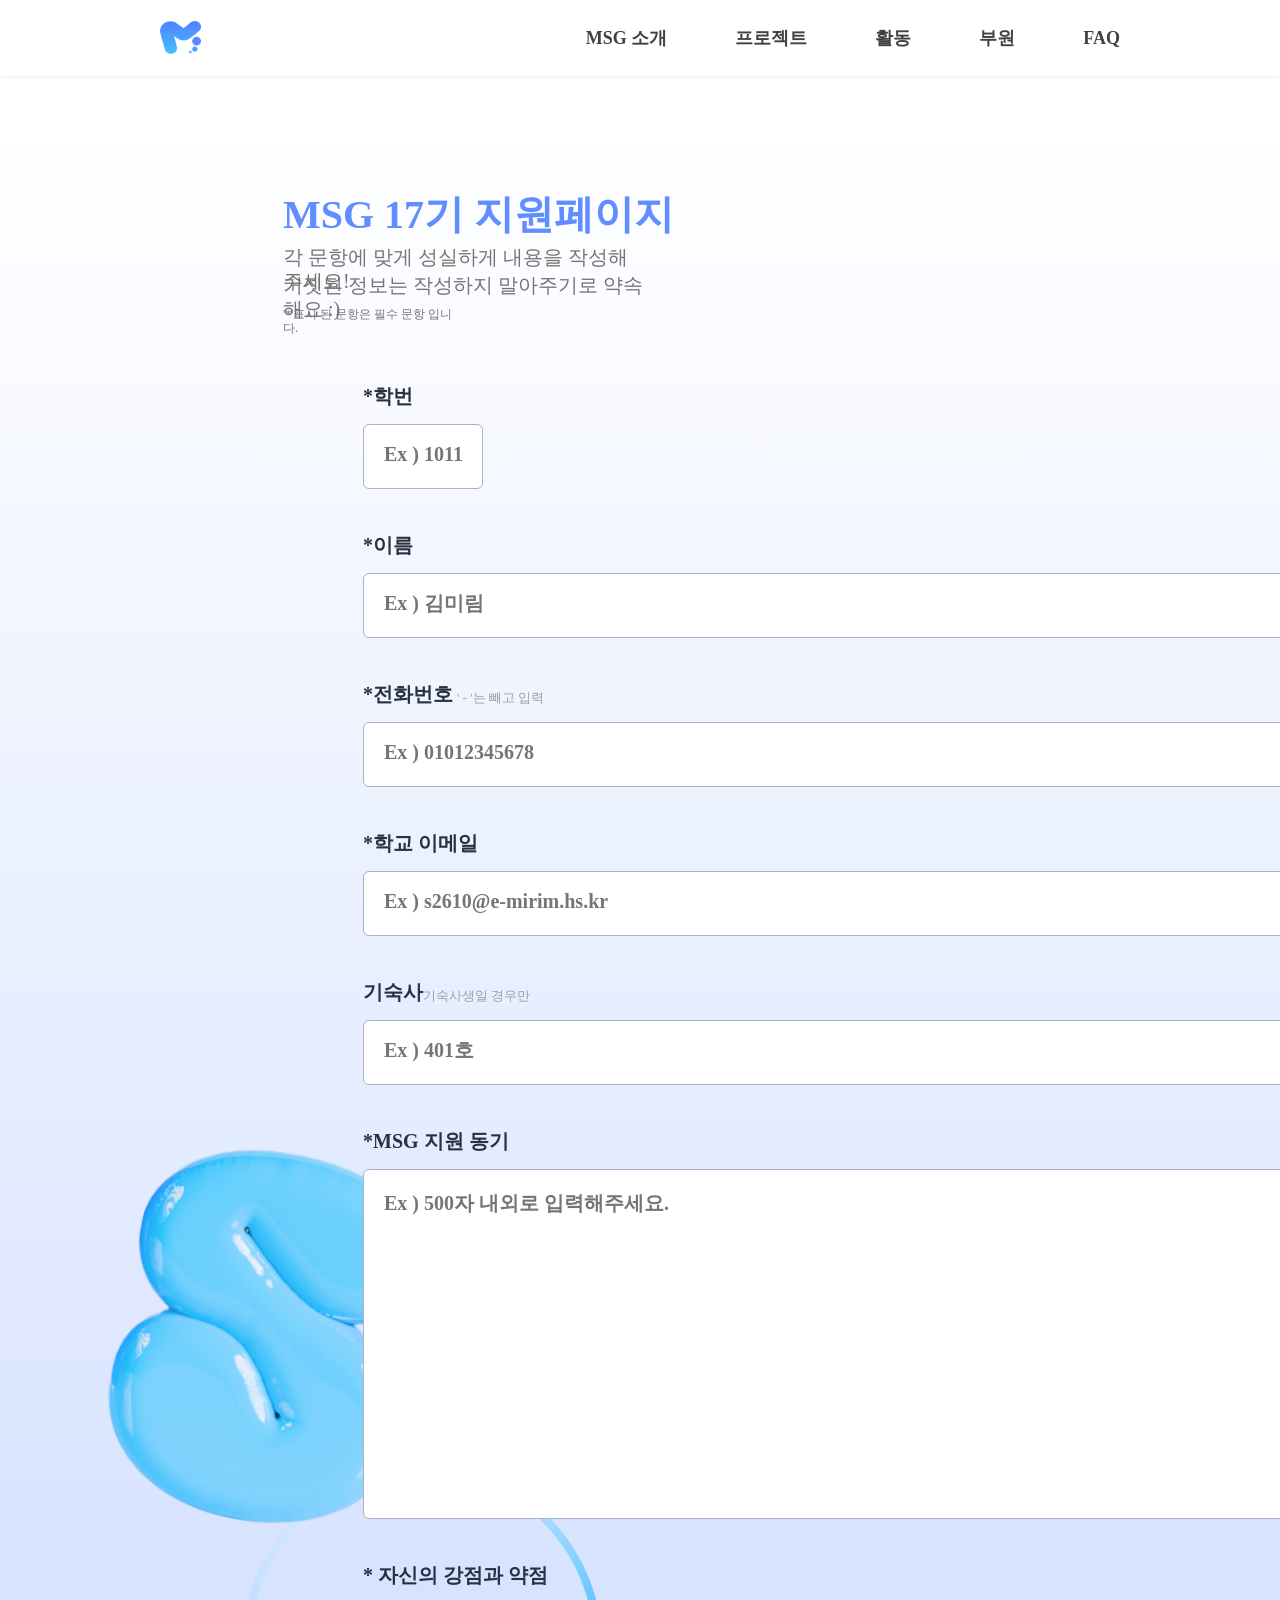
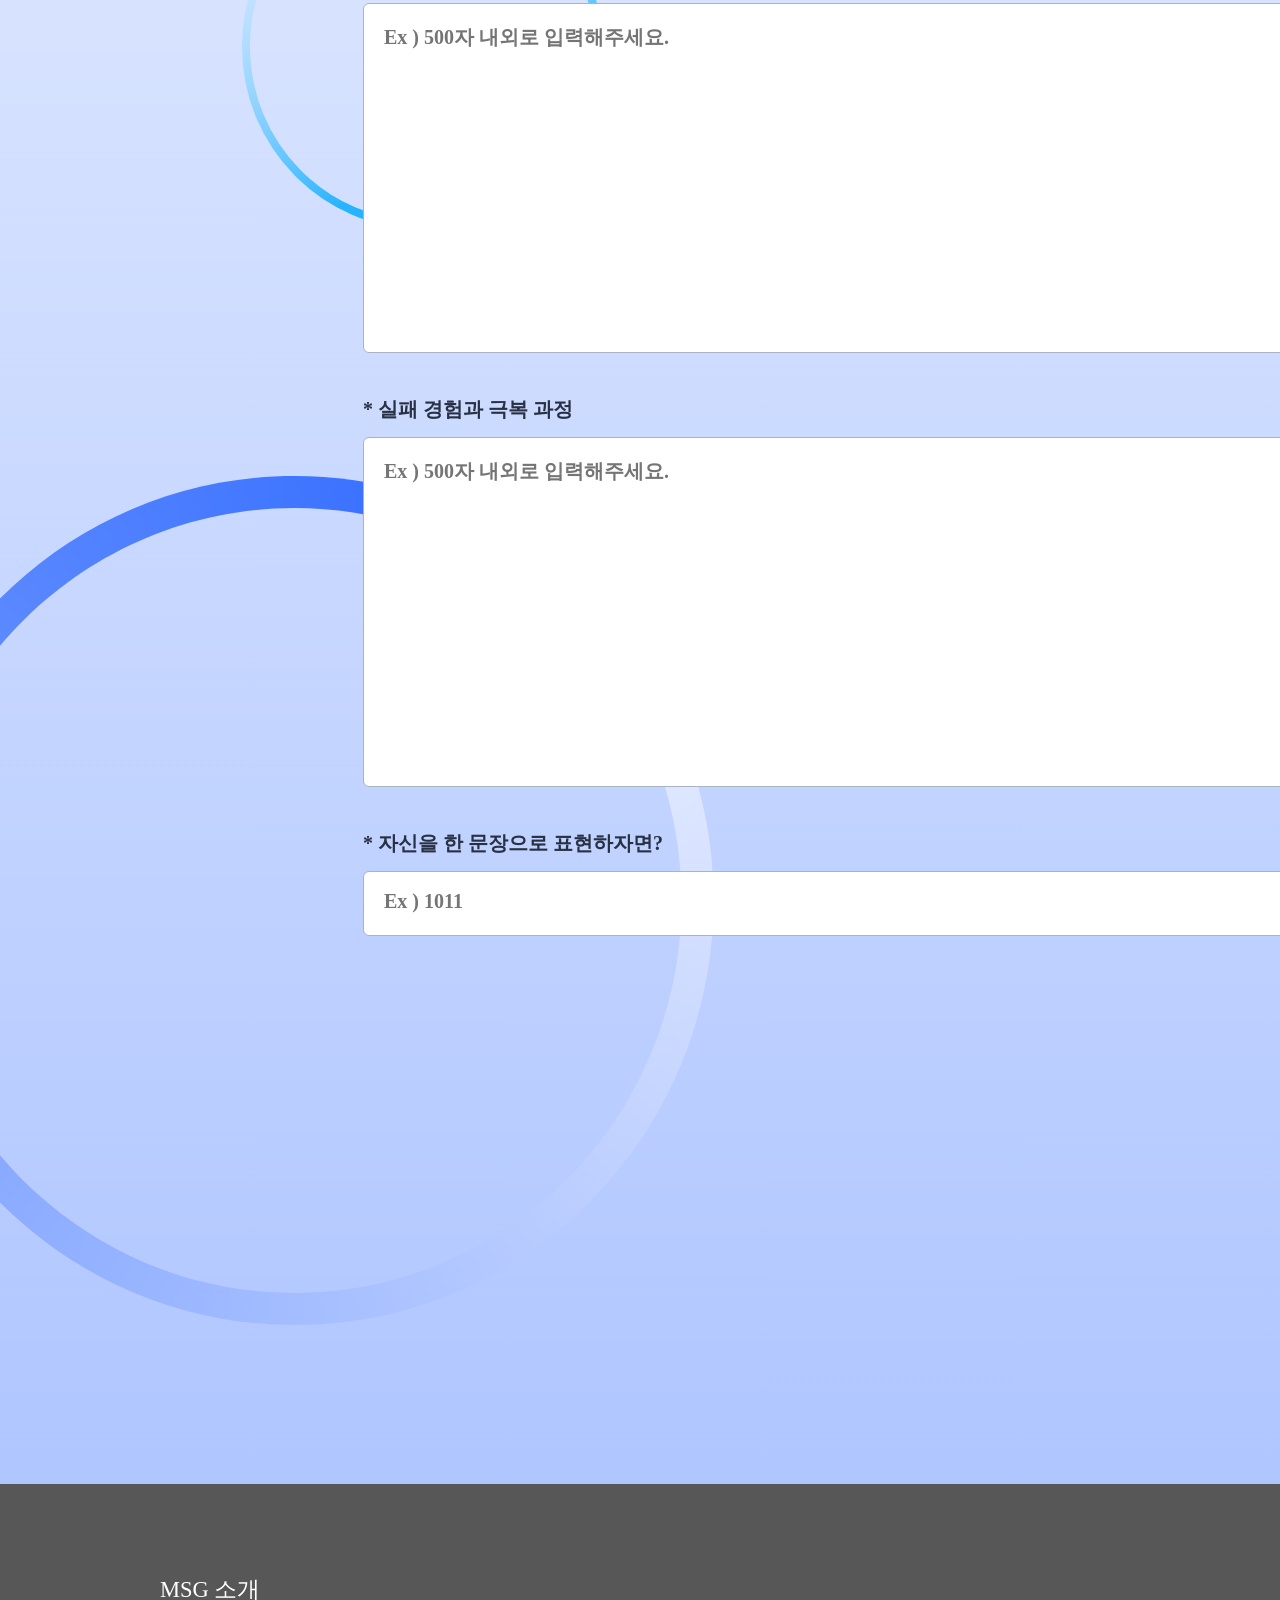
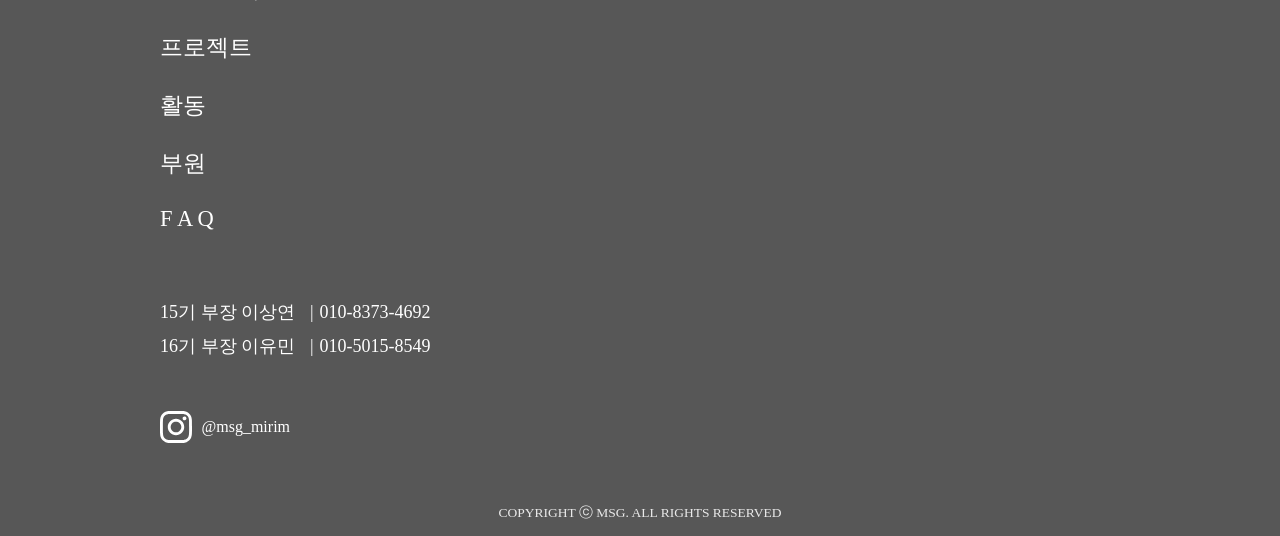
==== apply.html @ d9164bb0 "Merge branch 'MSG-Mirim-Study-Group:main' into main" ====
<!DOCTYPE html>
<html lang="en">
<head>
    <meta charset="UTF-8">
    <meta name="viewport" content="width=device-width, initial-scale=1.0">
    <title>지원페이지</title>
    <link rel="stylesheet" href="./css/apply_css.css">
    <link rel="stylesheet" href="./css/fonts.css">
    <link rel="stylesheet" href="./css/style.css">
</head>
<body>
    <main class="main">
    <!-- header -->
    <header>
      <img
        src="./image/logo.png"
        class="header-logo"
        alt="logo"
      />

      <button class="menu-toggle">
        <img src="./image/header-button.svg" class="toggle" />
      </button>

      <nav class="nav-menu">
        <ul>
          <li>
            <a href="./index.html" class="header-menu">MSG 소개</a>
            <a href="./project.html" class="header-menu">프로젝트</a>
            <a href="./activity.html" class="header-menu">활동</a>
            <a href="./member.html" class="header-menu">부원</a>
            <a href="./FAQ.html" class="header-menu">FAQ</a>
          </li>
        </ul>
      </nav>
    </header>

    <!-- 메뉴 페이지 -->
    <div class="menu-page">
      <div class="menu-header" onclick="navigateToPage()">
        <img src="./image/logo.svg" alt="로고" />
      </div>

      <div class="menu-content">
        <a href="./index.html" class="menu-item">MSG 소개</a>
        <a href="./project.html" class="menu-item">프로젝트</a>
        <a href="./activity.html" class="menu-item">활동</a>
        <a href="./member.html" class="menu-item">부원</a>
        <a href="./FAQ.html" class="menu-item">FAQ</a>
      </div>

      <div class="menu-footer">
        <div class="support-link" onclick="goToPage()">
          <img src="./image/logo.svg" alt="logo" />
          <p>지원하러 가기</p>
        </div>
      </div>
    </div>

        <a href="" class="background"></a>
        <img src="./image/Ellipse 74.svg" alt="" class="circle1">
        <img src="./image/Group 7.svg" alt="" class="M">
        <img src="./image/Ellipse 72.svg" alt="" class="circle2">
        <img src="./image/Layer 1 copy 2.svg" alt="" class="S">
        <img src="./image/Group 10.svg" alt="" class="G">
        <img src="./image/Ellipse 73.svg" alt="" class="circle3">

        <p class="msg_page">MSG 17기 지원페이지</p>
        <p class="a2">각 문항에 맞게 성실하게 내용을 작성해주세요!</p>
        <p class="a3">거짓된 정보는 작성하지 말아주기로 약속해요 :)</p>
        <p class="a4">'*'표시 된 문항은 필수 문항 입니다.</p>

        <p class="a_num">*학번</p>
        <input type="text" placeholder="Ex ) 1011" class="num">

        <p class="a_name">*이름</p>
        <input type="text" placeholder="Ex ) 김미림" class="name">

        <p class="a_phone">*전화번호</p>
        <p class="a_phone2">' - '는 빼고 입력</p>
        <input type="text" placeholder="Ex ) 01012345678" class="phone">


        <p class="a_email">*학교 이메일</p>
        <input type="text" placeholder="Ex ) s2610@e-mirim.hs.kr" class="email">

        <p class="a_room">기숙사</p>
        <p class="a_room2">기숙사생일 경우만</p>
        <input type="text" placeholder="Ex ) 401호" class="room">

        <p class="a_motive">*MSG 지원 동기</p>
        <textarea placeholder="Ex ) 500자 내외로 입력해주세요." class="motive"></textarea>

        <p class="a_win">* 자신의 강점과 약점</p>
        <textarea placeholder="Ex ) 500자 내외로 입력해주세요." class="win"></textarea>

        <p class="a_fail">* 실패 경험과 극복 과정</p>
        <textarea placeholder="Ex ) 500자 내외로 입력해주세요." class="fail"></textarea>

        <p class="a_line">* 자신을 한 문장으로 표현하자면?</p>
        <input type="text" placeholder="Ex ) 1011" class="line">

        <a href="" class="button">제출하기</a>

    </main>


<!-- footer -->
    <footer>
      <div class="footer-menu">
        <ul>
          <li>
            <a href="./index.html" class="footer-menu-item">MSG 소개</a>
            <a href="./project.html" class="footer-menu-item">프로젝트</a>
            <a href="./activity.html" class="footer-menu-item">활동</a>
            <a href="./member.html" class="footer-menu-item">부원</a>
            <a href="./FAQ.html" class="footer-menu-item">F A Q</a>
          </li>
        </ul>
      </div>
      <div class="footer-connect">
        <a class="president" href="https://www.instagram.com/slee_0115/"
          >15기 부장 이상연</a
        >010-8373-4692
        <br />
        <a class="president" href="https://www.instagram.com/minn__nnii/"
          >16기 부장 이유민</a
        >010-5015-8549
      </div>
      <div class="footer-instagram">
        <img src="./image/instagram.svg" alt="인스타그램" />
        <a href="https://www.instagram.com/msg_mirim/">@msg_mirim</a>
      </div>
      <div class="footer-copyright">COPYRIGHT ⓒ MSG. ALL RIGHTS RESERVED</div>
    </footer>
  </body>

</body>
</html>
---- css/apply_css.css ----
@import url(font.css);

:root {
    /* 변수를 사용할 때는 var(--main-color); 이렇게 사용 */
    --main-font: 'Pretendard';
    --main-font-weight: 400;

    --main-color-01: #608DFF;
    --main-color-02: #4BA2FF;
    --main-color-03: #47BEFF;

    --black-color-01: #424242;
    --black-color-02: #575757;
    --gray-color-01: #747474;
    --gray-color-02: #9E9E9E;
    --gray-color-03: #C4C4C4;

    /* 헤더 높이 */
    --header-height: 8.43vh;

    /* 기본 한 페이지 높이 */
    --page-height: calc(100vh - var(--header-height));
    
    /* 헤더 요소 크기 */
    --header-logo-width: 4.5vh;
    --header-font-size: 2vh;

    /* 기본 패딩 크기 */
    --basic-padding: 12.5vw;
    --mobile-padding: 10vw
}

.background{
/* Rectangle 1301 */

position: absolute;
width: 1920px;
height: 2942px;
left: 0px;
top: 142px;

background: linear-gradient(180deg, rgba(96, 141, 255, 0) -0.34%, rgba(96, 141, 255, 0.5) 99.66%);

}

body {
    min-height: 100vh;
    padding-top: var(--header-height);
}

a { 
    color: #fff;
    font-weight: 500;
    text-decoration-line: none; 
}
li { list-style: none; }

/* header */
header {
    position: fixed;
    top: 0; left: 0; right: 0;
    height: var(--header-height);
    display: flex;
    align-items: center;
    justify-content: space-between;
    padding: 0 var(--basic-padding);
    background-color: #fff;
    box-shadow: 0 2px 3px rgba(117, 117, 117, 0.08);
    z-index: 55;
}

header .header-logo { width: var(--header-logo-width); }

header .header-menu {
    color: var(--black-color-01);
    font-size: var(--header-font-size);
    font-weight: 600;
    margin-left: 5vw;
}
header ul>li>a:hover {
    color: var(--main-color-01);
    font-weight: 700;
}

.menu-toggle {
    display: none;
    background: none;
    border: none;
    cursor: pointer;
    width: 4vh;
}
.toggle {
    display: block;
    width: 4vh;
}

/* 메뉴 페이지 */
.menu-page {
    position: fixed;
    top: 0;
    right: -100%;
    width: 100%;    height: 100%;
    background-color: white;
    transition: right 0.4s ease;
    z-index: 60;
    display: flex;
    flex-direction: column;
    text-align: center;
    padding-top: 3vh;
}
.menu-page.active {
    right: 0;
}

.menu-header { margin: 10vh 0; }
.menu-header img { width: 19vh; }

.menu-item {
    display: block;
    color: var(--black-color-01);
    font-size: 3vh;
    font-weight: 500;
    padding: 2vh;
}

.menu-footer {
    display: flex;
    justify-content: center;
    margin: 3vh;
}
.support-link {
    border: 2px solid #fff;
    border-radius: 50px;
    box-shadow: 1px 3px rgba(117, 117, 117, 0.08);

    display: flex;
    align-items: center;
    justify-content: space-between;
    padding: 2.5vh 4vh;
}
.support-link img {
    width: 4vh;
    margin-right: 3vw;
}
.support-link p {
    color: var(--main-color-01);
    font-size: 2.2vh;
    font-weight: 500;
}

.msg_page{
    /* MSG 17기 지원페이지 */

position: absolute;
width: 405px;
height: 46px;
left: 283px;
top: 192px;

font-family: 'GmarketSans';
font-style: normal;
font-weight: 700;
font-size: 40px;
line-height: 46px;
/* 상자 높이와 동일 */

color: #608DFF;


}

.a2{
/* 각 문항에 맞게 성실하게 내용을 작성해주세요! */

position: absolute;
width: 359px;
height: 24px;
left: 283px;
top: 245px;

font-family: 'Pretendard';
font-style: normal;
font-weight: 400;
font-size: 20px;
line-height: 24px;
/* 상자 높이와 동일 */

color: #747474;

}

.a3{
/* 거짓된 정보는 작성하지 말아주기로 약속해요 :) */

position: absolute;
width: 366px;
height: 24px;
left: 283px;
top: 273px;

font-family: 'Pretendard';
font-style: normal;
font-weight: 400;
font-size: 20px;
line-height: 24px;
/* 상자 높이와 동일 */

color: #747474;


}

.a4{
    /* ‘ * ‘ 표시 된 문항은 필수 문항 입니다. */

position: absolute;
width: 173px;
height: 14px;
left: 283px;
top: 307px;

font-family: 'Pretendard';
font-style: normal;
font-weight: 400;
font-size: 12px;
line-height: 14px;

color: #747474;


}

.a_num{
/* * 학번 */

position: absolute;
width: 1196px;
height: 24px;
left: 363px;
top: 384px;

font-family: 'Pretendard';
font-style: normal;
font-weight: 600;
font-size: 20px;
line-height: 24px;
/* 상자 높이와 동일 */

color: #283043;


/* 내부 오토레이아웃 */
flex: none;
order: 0;
align-self: stretch;
flex-grow: 0;

}

.a_name{
    position: absolute;
width: 1196px;
height: 24px;
left: 363px;
top: 533px;

font-family: 'Pretendard';
font-style: normal;
font-weight: 600;
font-size: 20px;
line-height: 24px;
/* 상자 높이와 동일 */

color: #283043;


/* 내부 오토레이아웃 */
flex: none;
order: 0;
align-self: stretch;
flex-grow: 0;
}

.a_phone{
    position: absolute;
width: 1196px;
height: 24px;
left: 363px;
top: 682px;

font-family: 'Pretendard';
font-style: normal;
font-weight: 600;
font-size: 20px;
line-height: 24px;
/* 상자 높이와 동일 */

color: #283043;


/* 내부 오토레이아웃 */
flex: none;
order: 0;
align-self: stretch;
flex-grow: 0;
}

.a_phone2{
    position: absolute;
width: 1196px;
height: 24px;
left: 457px;
top: 686px;

font-family: 'Pretendard';
font-style: normal;
font-weight: 400;
font-size: 13px;
line-height: 24px;
/* 상자 높이와 동일 */

color: #9e9e9e;


/* 내부 오토레이아웃 */
flex: none;
order: 0;
align-self: stretch;
flex-grow: 0;
}

.a_email{
    position: absolute;
width: 1196px;
height: 24px;
left: 363px;
top: 831px;

font-family: 'Pretendard';
font-style: normal;
font-weight: 600;
font-size: 20px;
line-height: 24px;
/* 상자 높이와 동일 */

color: #283043;


/* 내부 오토레이아웃 */
flex: none;
order: 0;
align-self: stretch;
flex-grow: 0;
}

.a_room{
    position: absolute;
width: 1196px;
height: 24px;
left: 363px;
top: 980px;

font-family: 'Pretendard';
font-style: normal;
font-weight: 600;
font-size: 20px;
line-height: 24px;
/* 상자 높이와 동일 */

color: #283043;


/* 내부 오토레이아웃 */
flex: none;
order: 0;
align-self: stretch;
flex-grow: 0;
}

.a_room2{
    position: absolute;
width: 1196px;
height: 24px;
left: 423px;
top: 984px;

font-family: 'Pretendard';
font-style: normal;
font-weight: 400;
font-size: 13px;
line-height: 24px;
/* 상자 높이와 동일 */

color: #9e9e9e;


/* 내부 오토레이아웃 */
flex: none;
order: 0;
align-self: stretch;
flex-grow: 0;
}

.a_motive{
    position: absolute;
width: 1196px;
height: 24px;
left: 363px;
top: 1129px;

font-family: 'Pretendard';
font-style: normal;
font-weight: 600;
font-size: 20px;
line-height: 24px;
/* 상자 높이와 동일 */

color: #283043;


/* 내부 오토레이아웃 */
flex: none;
order: 0;
align-self: stretch;
flex-grow: 0;
}

.a_win{
    position: absolute;
width: 1196px;
height: 24px;
left: 363px;
top: 1563px;

font-family: 'Pretendard';
font-style: normal;
font-weight: 600;
font-size: 20px;
line-height: 24px;
/* 상자 높이와 동일 */

color: #283043;


/* 내부 오토레이아웃 */
flex: none;
order: 0;
align-self: stretch;
flex-grow: 0;
}

.a_fail{
    position: absolute;
width: 1196px;
height: 24px;
left: 363px;
top: 1997px;

font-family: 'Pretendard';
font-style: normal;
font-weight: 600;
font-size: 20px;
line-height: 24px;
/* 상자 높이와 동일 */

color: #283043;


/* 내부 오토레이아웃 */
flex: none;
order: 0;
align-self: stretch;
flex-grow: 0;
}

.a_line{
    position: absolute;
width: 1196px;
height: 24px;
left: 363px;
top: 2431px;

font-family: 'Pretendard';
font-style: normal;
font-weight: 600;
font-size: 20px;
line-height: 24px;
/* 상자 높이와 동일 */

color: #283043;


/* 내부 오토레이아웃 */
flex: none;
order: 0;
align-self: stretch;
flex-grow: 0;
}

.num{
position: absolute;
/* Frame 3 */

box-sizing: border-box;

/* 오토레이아웃 */
display: flex;
flex-direction: row;
align-items: center;
padding: 20px;
gap: 10px;

width: 120px;
height: 65px;
top: 424px;
left: 363px;

background: #FFFFFF;
border: 1.2px solid #ABB2C3;
border-radius: 6px;

/* 내부 오토레이아웃 */
flex: none;
order: 1;
align-self: stretch;
flex-grow: 0;

}

.num::placeholder{
    font-size: 20px;
    font-weight: 600;
}

.name{
position: absolute;
/* Frame 3 */

box-sizing: border-box;

/* 오토레이아웃 */
display: flex;
flex-direction: row;
align-items: center;
padding: 20px;
gap: 10px;

width: 1196px;
height: 65px;
top: 573px;
left: 363px;

background: #FFFFFF;
border: 1.2px solid #ABB2C3;
border-radius: 6px;

/* 내부 오토레이아웃 */
flex: none;
order: 1;
align-self: stretch;
flex-grow: 0;

}

.name::placeholder{
    font-size: 20px;
    font-weight: 600;
}

.phone{
position: absolute;
/* Frame 3 */

box-sizing: border-box;

/* 오토레이아웃 */
display: flex;
flex-direction: row;
align-items: center;
padding: 20px;
gap: 10px;

width: 1196px;
height: 65px;
top: 722px;
left: 363px;

background: #FFFFFF;
border: 1.2px solid #ABB2C3;
border-radius: 6px;

/* 내부 오토레이아웃 */
flex: none;
order: 1;
align-self: stretch;
flex-grow: 0;

}

.phone::placeholder{
    font-size: 20px;
    font-weight: 600;
}

.email{
position: absolute;
/* Frame 3 */

box-sizing: border-box;

/* 오토레이아웃 */
display: flex;
flex-direction: row;
align-items: center;
padding: 20px;
gap: 10px;

width: 1196px;
height: 65px;
top: 871px;
left: 363px;

background: #FFFFFF;
border: 1.2px solid #ABB2C3;
border-radius: 6px;

/* 내부 오토레이아웃 */
flex: none;
order: 1;
align-self: stretch;
flex-grow: 0;

}

.email::placeholder{
    font-size: 20px;
    font-weight: 600;
}

.room{
position: absolute;
/* Frame 3 */

box-sizing: border-box;

/* 오토레이아웃 */
display: flex;
flex-direction: row;
align-items: center;
padding: 20px;
gap: 10px;

width: 1196px;
height: 65px;
top: 1020px;
left: 363px;

background: #FFFFFF;
border: 1.2px solid #ABB2C3;
border-radius: 6px;

/* 내부 오토레이아웃 */
flex: none;
order: 1;
align-self: stretch;
flex-grow: 0;

}

.room::placeholder{
    font-size: 20px;
    font-weight: 600;
}

.motive{
position: absolute;
/* Frame 3 */

box-sizing: border-box;

/* 오토레이아웃 */
display: flex;
flex-direction: row;
align-items: flex-start;
padding: 20px;
gap: 10px;

width: 1196px;
height: 350px;
top: 1169px;
left: 363px;

background: #FFFFFF;
border: 1.2px solid #ABB2C3;
border-radius: 6px;

/* 내부 오토레이아웃 */
flex: none;
order: 1;
align-self: stretch;
flex-grow: 0;

}

.motive::placeholder{
    font-size: 20px;
    font-weight: 600;
}

.win{
position: absolute;
/* Frame 3 */

box-sizing: border-box;

/* 오토레이아웃 */
display: flex;
flex-direction: row;
align-items: flex-start;
padding: 20px;
gap: 10px;

width: 1196px;
height: 350px;
top: 1603px;
left: 363px;

background: #FFFFFF;
border: 1.2px solid #ABB2C3;
border-radius: 6px;

/* 내부 오토레이아웃 */
flex: none;
order: 1;
align-self: stretch;
flex-grow: 0;

}

.win::placeholder{
    font-size: 20px;
    font-weight: 600;
}

.fail{
position: absolute;
/* Frame 3 */

box-sizing: border-box;

/* 오토레이아웃 */
display: flex;
flex-direction: row;
align-items: flex-start;
padding: 20px;
gap: 10px;

width: 1196px;
height: 350px;
top: 2037px;
left: 363px;

background: #FFFFFF;
border: 1.2px solid #ABB2C3;
border-radius: 6px;

/* 내부 오토레이아웃 */
flex: none;
order: 1;
align-self: stretch;
flex-grow: 0;

}

.fail::placeholder{
    font-size: 20px;
    font-weight: 600;
}

.line{
position: absolute;
/* Frame 3 */

box-sizing: border-box;

/* 오토레이아웃 */
display: flex;
flex-direction: row;
align-items: center;
padding: 20px;
gap: 10px;

width: 1196px;
height: 65px;
top: 2471px;
left: 363px;

background: #FFFFFF;
border: 1.2px solid #ABB2C3;
border-radius: 6px;

/* 내부 오토레이아웃 */
flex: none;
order: 1;
align-self: stretch;
flex-grow: 0;

}

.line::placeholder{
    font-size: 20px;
    font-weight: 600;
}

.circle1{
/* Ellipse 74 */

box-sizing: border-box;

position: absolute;
width: 344px;
height: 344px;
left: 1523px;
top: 183px;
}

.circle2{
    /* Ellipse 72 */

box-sizing: border-box;

position: absolute;
width: 360px;
height: 365px;
left: 242px;
top: 1464px;
}

.circle3{
    /* Ellipse 73 */

box-sizing: border-box;

position: absolute;
width: 838px;
height: 849px;
left: -83px;
top: 2076px;
}

.M{
/* Group 7 */

position: absolute;
width: 405px;
height: 412.94px;
left: 1290px;
top: 265.53px;
}

.S{
/* Layer 1 copy 2 */

position: absolute;
width: 374px;
height: 447px;
left: 88px;
top: 1115px;


}

.G{
/* Group 10 */

position: absolute;
width: 410px;
height: 451px;
left: 1361px;
top: 1795px;
}

footer {
    position: absolute;
    color: #fff;
    background-color: var(--black-color-02);
    padding: 0 var(--basic-padding);
    top: 3084px;

    /* ▼ 수정된 부분 ▼ */
    left: 0;              /* 왼쪽 끝에 고정 */
    width: 100%;          /* 화면 전체 너비 */
    padding: 0 var(--basic-padding); 
    box-sizing: border-box; /* 중요: 패딩을 포함해서 너비를 계산함 */
}

.footer-menu { padding: 7vh 0; }
.footer-menu a {
    display: block;
    margin-top: 3vh;
    font-size: 2.5vh;
}

.footer-connect { font-size: 2vh; }
.footer-connect .president {
    display: inline-block;
    margin: 5px 0;
}
.footer-connect .president::after {
    content: '|';
    padding: 0 6px 0 15px;
}

.footer-instagram {
    display: flex;
    align-items: center;
    margin: 3em 0;
}
.footer-instagram img {
    width: 3.5vh;
    margin-right: 10px;
}

.footer-copyright {
    font-size: 1.5vh;
    text-align: center;
    padding: 1em 0;
    opacity: 0.87;
}

.button{
    /* button-submit */

box-sizing: border-box;

/* 오토레이아웃 */
display: flex;
flex-direction: row;
justify-content: center;
align-items: center;
padding: 0px;
gap: 10px;

position: absolute;
width: 160px;
height: 64px;
left: 1398px;
top: 2620px;

background: linear-gradient(94.18deg, #608DFF -6.14%, #47BEFF 55.19%, #66A8FF 106.35%);
/* msg */
box-shadow: 0px 2px 10px rgba(0, 0, 0, 0.08);
border-radius: 8px;
border-color: 306BFF;

font-size: 24px;

}

html, body {
    overflow-x: hidden !important;
}
---- css/style.css ----
/* 모두가 공통으로 import 해야하는 기초 세팅 파일 */

@import url('font.css');

:root {
    /* 변수를 사용할 때는 var(--main-color); 이렇게 사용 */
    --main-font: 'Pretendard';
    --main-font-weight: 400;

    --main-color-01: #608DFF;
    --main-color-02: #4BA2FF;
    --main-color-03: #47BEFF;

    --black-color-01: #424242;
    --black-color-02: #575757;
    --gray-color-01: #747474;
    --gray-color-02: #9E9E9E;
    --gray-color-03: #C4C4C4;

    /* 헤더 높이 */
    --header-height: 8.43vh;

    /* 기본 한 페이지 높이 */
    --page-height: calc(100vh - var(--header-height));
    
    /* 헤더 요소 크기 */
    --header-logo-width: 4.5vh;
    --header-font-size: 2vh;

    /* 기본 패딩 크기 */
    --basic-padding: 12.5vw;
    --mobile-padding: 10vw
}

* {
    margin: 0;
    padding: 0;
    /* 폰트 전역설정 완료 */
    font-family: var(--main-font);
    font-weight: var(--main-font-weight);
}

body {
    min-height: 100vh;
    padding-top: var(--header-height);
    font-family: var(--main-font);
    font-weight: var(--main-font-weight);
}  

a { 
    color: #fff;
    font-weight: 500;
    text-decoration-line: none; 
}
li { list-style: none; }

/* header */
header {
    position: fixed;
    top: 0; left: 0; right: 0;
    height: var(--header-height);
    display: flex;
    align-items: center;
    justify-content: space-between;
    padding: 0 var(--basic-padding);
    background-color: #fff;
    box-shadow: 0 2px 3px rgba(117, 117, 117, 0.08);
    z-index: 55;
}

header .header-logo { width: var(--header-logo-width); }

header .header-menu {
    color: var(--black-color-01);
    font-size: var(--header-font-size);
    font-weight: 600;
    margin-left: 5vw;
}
header ul>li>a:hover {
    color: var(--main-color-01);
    font-weight: 700;
}

.menu-toggle {
    display: none;
    background: none;
    border: none;
    cursor: pointer;
    width: 4vh;
}
.toggle {
    display: block;
    width: 4vh;
}

/* 메뉴 페이지 */
.menu-page {
    position: fixed;
    top: 0;
    right: -100%;
    width: 100%;    height: 100%;
    background-color: white;
    transition: right 0.4s ease;
    z-index: 60;
    display: flex;
    flex-direction: column;
    text-align: center;
    padding-top: 3vh;
}
.menu-page.active {
    right: 0;
}

.menu-header { margin: 10vh 0; }
.menu-header img { width: 19vh; }

.menu-item {
    display: block;
    color: var(--black-color-01);
    font-size: 3vh;
    font-weight: 500;
    padding: 2vh;
}

.menu-footer {
    display: flex;
    justify-content: center;
    margin: 3vh;
}
.support-link {
    border: 2px solid #fff;
    border-radius: 50px;
    box-shadow: 1px 3px rgba(117, 117, 117, 0.08);

    display: flex;
    align-items: center;
    justify-content: space-between;
    padding: 2.5vh 4vh;
}
.support-link img {
    width: 4vh;
    margin-right: 3vw;
}
.support-link p {
    color: var(--main-color-01);
    font-size: 2.2vh;
    font-weight: 500;
}

/* footer */
footer {
    color: #fff;
    background-color: var(--black-color-02);
    padding: 0 var(--basic-padding);
}

.footer-menu { padding: 7vh 0; }
.footer-menu a {
    display: block;
    margin-top: 3vh;
    font-size: 2.5vh;
}

.footer-connect { font-size: 2vh; }
.footer-connect .president {
    display: inline-block;
    margin: 5px 0;
}
.footer-connect .president::after {
    content: '|';
    padding: 0 6px 0 15px;
}

.footer-instagram {
    display: flex;
    align-items: center;
    margin: 3em 0;
}
.footer-instagram img {
    width: 3.5vh;
    margin-right: 10px;
}

.footer-copyright {
    font-size: 1.5vh;
    text-align: center;
    padding: 1em 0;
    opacity: 0.87;
}

/* floating button */
.floating {
    position: fixed;
    top: 20vh;  right: 12vh;
    border: 2px solid #fff;
    border-radius: 50px;
    box-shadow: 0 2px rgba(117, 117, 117, 0.08);
    background-color: rgba(255, 255, 255, 0.5);

    display: flex;
    align-items: center;
    justify-content: space-between;
    padding: 2.3vh 1.2vw;
    z-index: 50;

    animation: blink 1.5s infinite;

    cursor: pointer;
}
.floating-logo {
    width: 1.5vw;
    margin-right: 0.6vw;
}
.floating p {
    color: var(--main-color-01);
    font-size: 0.9vw;
    font-weight: 500;
}
.bg-wrapper { 
    position: absolute; 
    top: 0;
    left: 0; 
    width: 100%; 
    height: 100%; 
    z-index: 1; 
    overflow: hidden; 
} 

@keyframes blink {
    0% {
        opacity: 1;
    }
    50% {
        opacity: 0.6;
    }
    100% {
        opacity: 1;
    }
}

/* 태블릿 및 모바일 버전 */
@media screen and (max-width: 768px) {
    .nav-menu {
        display: none;
    }
    .menu-toggle {
        display: block;
    }

    .floating {
        display: none;
    }

    a { font-weight: 400; }

    .footer-menu { padding: 3vh 0; }
    .footer-menu a {
        font-size: 2vh;
        margin-top: 1.5vh;
    }
    .footer-connect { font-size: 1.4vh; }
    .footer-connect .president::after { 
        padding: 0 6px 0 10px; 
    }
    .footer-instagram { 
        font-size: 1.5vh;
        margin: 3vh 0; 
    }
    .footer-instagram img { 
        width: 2vh;
        margin-right: 1.5vw;
    }
    .footer-copyright { font-size: 1vh; }
}
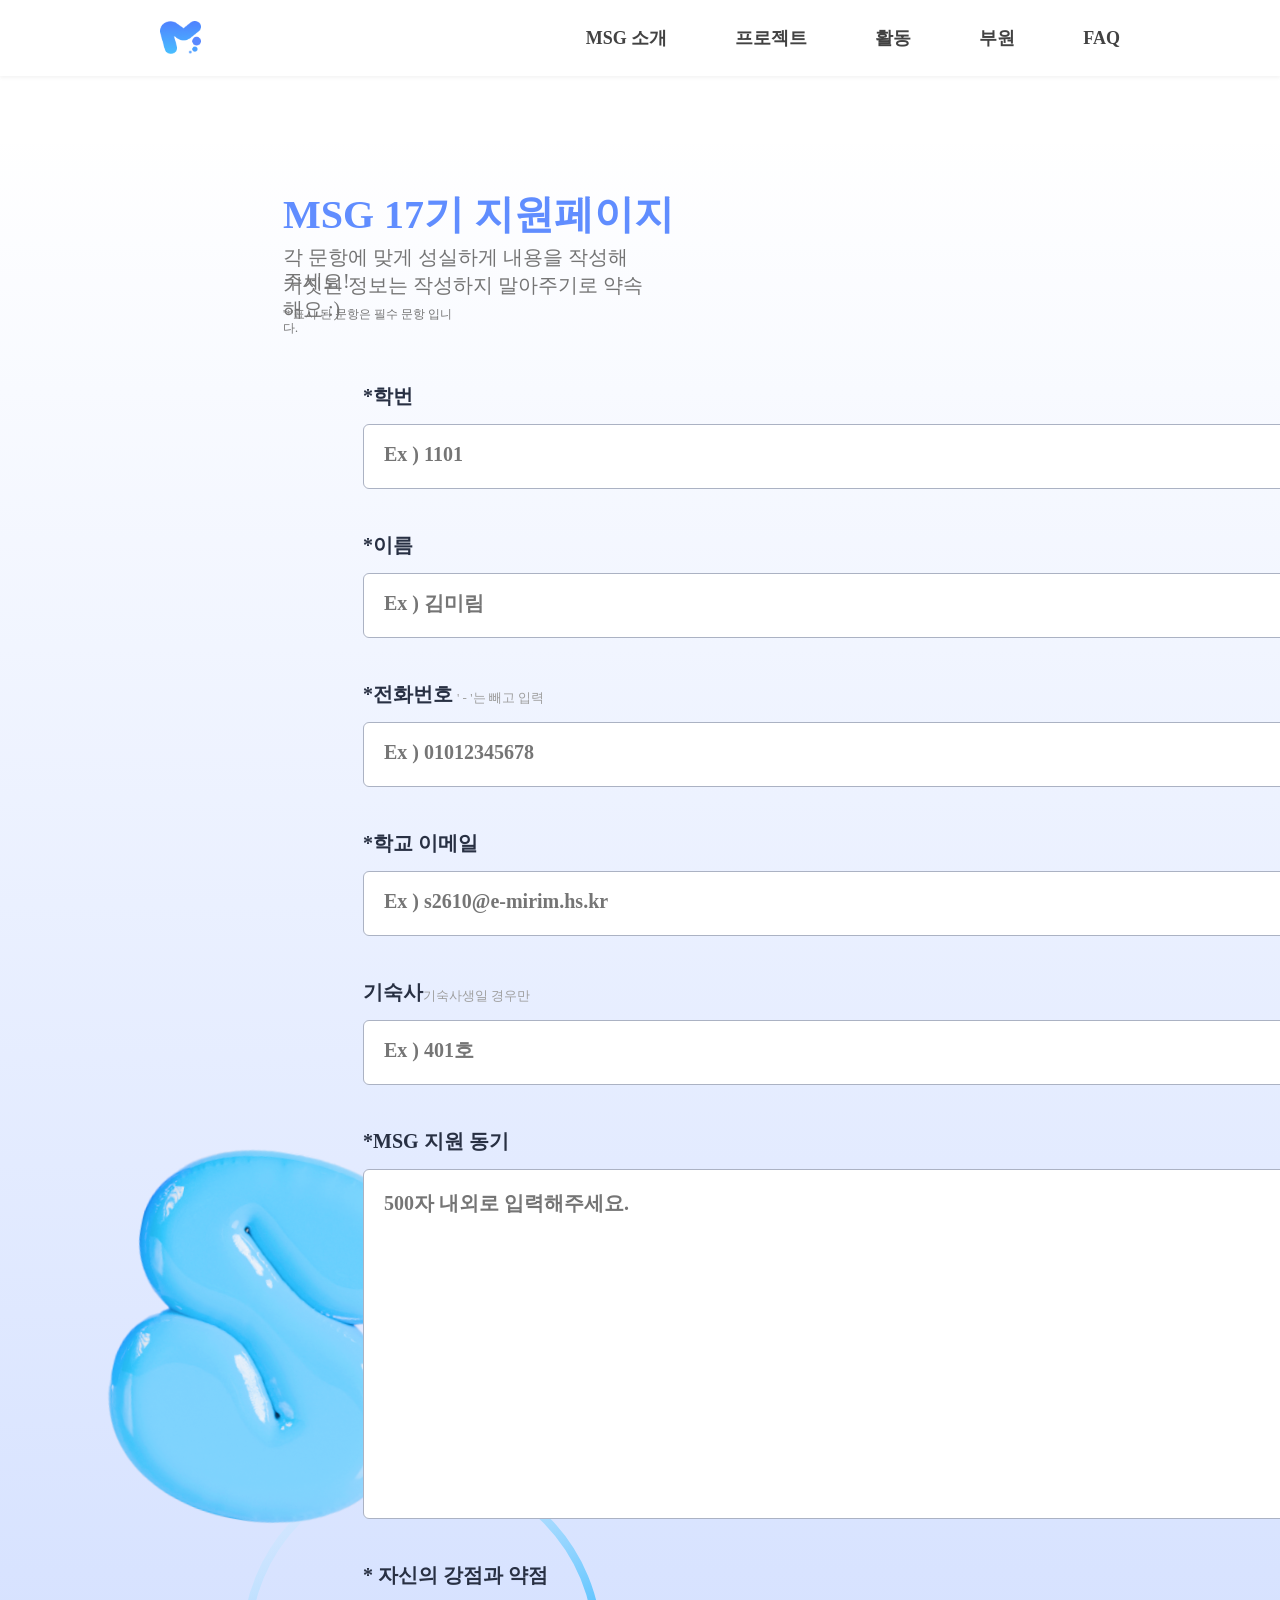
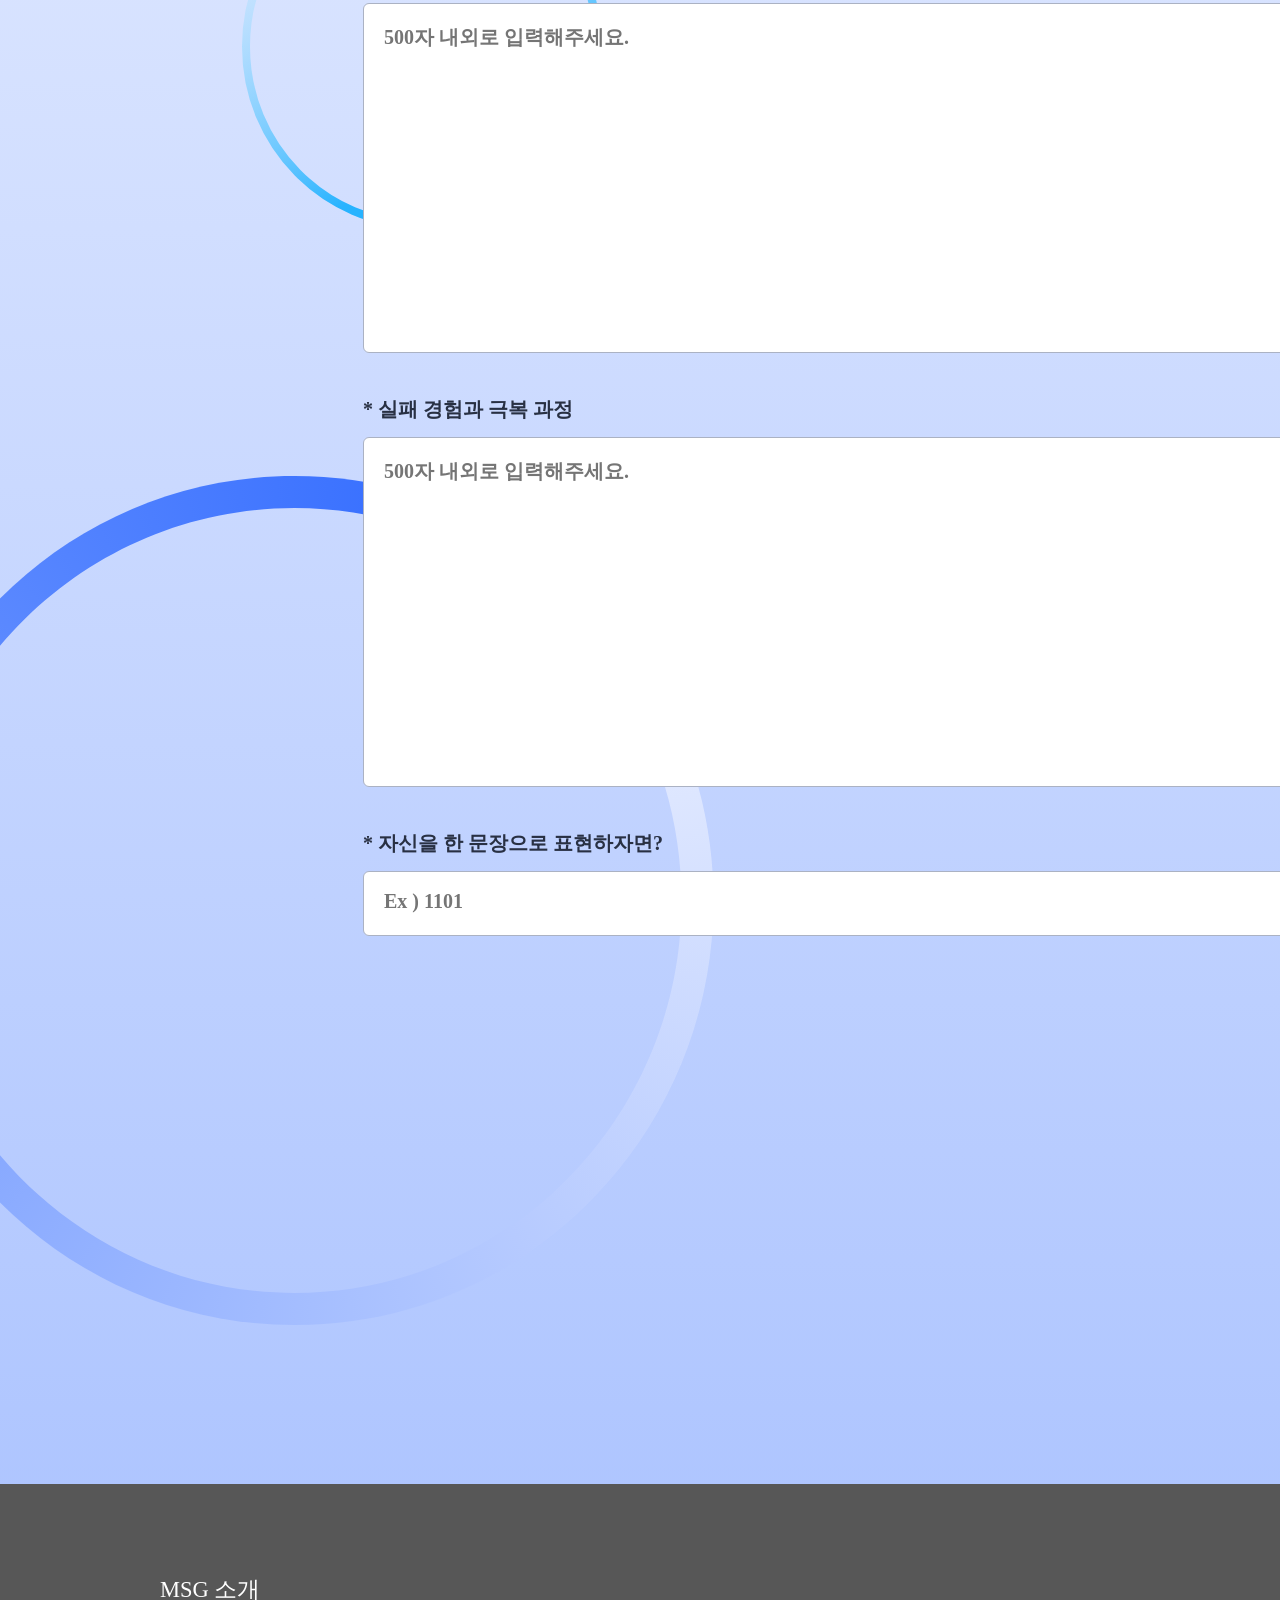
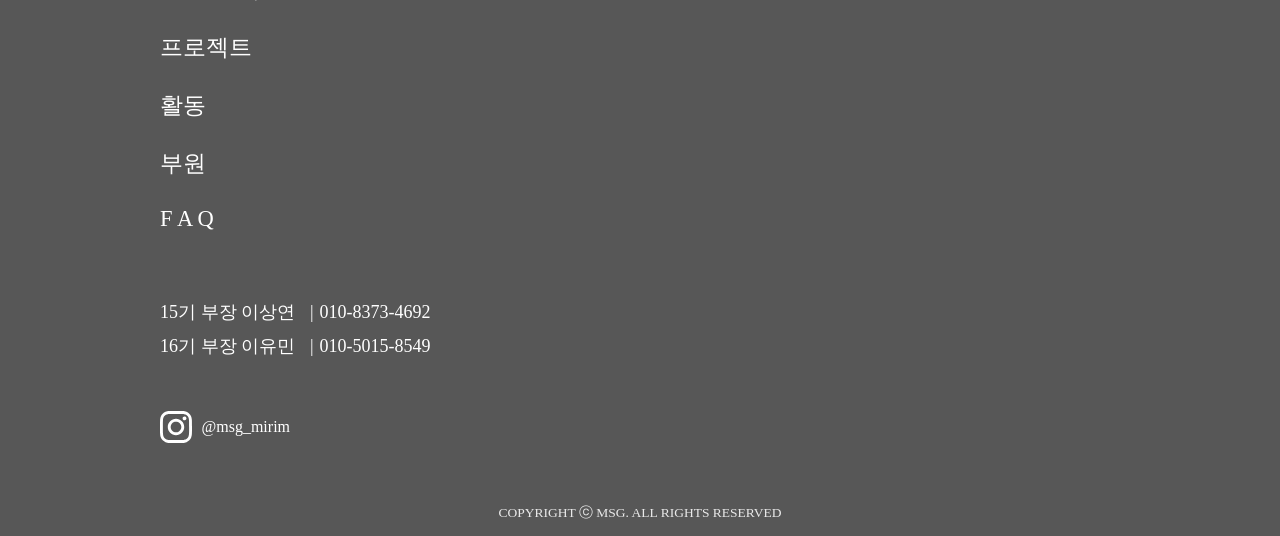
==== commit 8415a91e: "비율 수정" ====
--- a/apply.html
+++ b/apply.html
@@ -3,13 +3,12 @@
 <head>
     <meta charset="UTF-8">
     <meta name="viewport" content="width=device-width, initial-scale=1.0">
-    <title>지원페이지</title>
-    <link rel="stylesheet" href="./css/apply_css.css">
+    <title>Make Share Gather MSG</title>
+    <link rel="stylesheet" href="./css/apply.css">
     <link rel="stylesheet" href="./css/fonts.css">
     <link rel="stylesheet" href="./css/style.css">
 </head>
 <body>
-    <main class="main">
     <!-- header -->
     <header>
       <img
@@ -57,6 +56,8 @@
       </div>
     </div>
 
+    <main class="main">
+
         <a href="" class="background"></a>
         <img src="./image/Ellipse 74.svg" alt="" class="circle1">
         <img src="./image/Group 7.svg" alt="" class="M">
@@ -71,7 +72,7 @@
         <p class="a4">'*'표시 된 문항은 필수 문항 입니다.</p>
 
         <p class="a_num">*학번</p>
-        <input type="text" placeholder="Ex ) 1011" class="num">
+        <input type="text" placeholder="Ex ) 1101" class="num">
 
         <p class="a_name">*이름</p>
         <input type="text" placeholder="Ex ) 김미림" class="name">
@@ -89,23 +90,22 @@
         <input type="text" placeholder="Ex ) 401호" class="room">
 
         <p class="a_motive">*MSG 지원 동기</p>
-        <textarea placeholder="Ex ) 500자 내외로 입력해주세요." class="motive"></textarea>
+        <textarea placeholder="500자 내외로 입력해주세요." class="motive"></textarea>
 
         <p class="a_win">* 자신의 강점과 약점</p>
-        <textarea placeholder="Ex ) 500자 내외로 입력해주세요." class="win"></textarea>
+        <textarea placeholder="500자 내외로 입력해주세요." class="win"></textarea>
 
         <p class="a_fail">* 실패 경험과 극복 과정</p>
-        <textarea placeholder="Ex ) 500자 내외로 입력해주세요." class="fail"></textarea>
+        <textarea placeholder="500자 내외로 입력해주세요." class="fail"></textarea>
 
         <p class="a_line">* 자신을 한 문장으로 표현하자면?</p>
-        <input type="text" placeholder="Ex ) 1011" class="line">
+        <input type="text" placeholder="Ex ) 1101" class="line">
 
         <a href="" class="button">제출하기</a>
 
     </main>
-
-
-<!-- footer -->
+    
+    <!-- footer -->
     <footer>
       <div class="footer-menu">
         <ul>
--- a/css/apply.css
+++ b/css/apply.css
@@ -0,0 +1,962 @@
+@import url(font.css);
+
+:root {
+    /* 변수를 사용할 때는 var(--main-color); 이렇게 사용 */
+    --main-font: 'Pretendard';
+    --main-font-weight: 400;
+
+    --main-color-01: #608DFF;
+    --main-color-02: #4BA2FF;
+    --main-color-03: #47BEFF;
+
+    --black-color-01: #424242;
+    --black-color-02: #575757;
+    --gray-color-01: #747474;
+    --gray-color-02: #9E9E9E;
+    --gray-color-03: #C4C4C4;
+
+    /* 헤더 높이 */
+    --header-height: 8.43vh;
+
+    /* 기본 한 페이지 높이 */
+    --page-height: calc(100vh - var(--header-height));
+    
+    /* 헤더 요소 크기 */
+    --header-logo-width: 4.5vh;
+    --header-font-size: 2vh;
+
+    /* 기본 패딩 크기 */
+    --basic-padding: 12.5vw;
+    --mobile-padding: 10vw
+}
+
+.background{
+/* Rectangle 1301 */
+
+position: absolute;
+width: 1920px;
+height: 2942px;
+left: 0px;
+top: 142px;
+
+background: linear-gradient(180deg, rgba(96, 141, 255, 0) -0.34%, rgba(96, 141, 255, 0.5) 99.66%);
+
+}
+
+body {
+    min-height: 100vh;
+    padding-top: var(--header-height);
+}
+
+a { 
+    color: #fff;
+    font-weight: 500;
+    text-decoration-line: none; 
+}
+li { list-style: none; }
+
+/* header */
+header {
+    position: fixed;
+    top: 0; left: 0; right: 0;
+    height: var(--header-height);
+    display: flex;
+    align-items: center;
+    justify-content: space-between;
+    padding: 0 var(--basic-padding);
+    background-color: #fff;
+    box-shadow: 0 2px 3px rgba(117, 117, 117, 0.08);
+    z-index: 55;
+}
+
+header .header-logo { width: var(--header-logo-width); }
+
+header .header-menu {
+    color: var(--black-color-01);
+    font-size: var(--header-font-size);
+    font-weight: 600;
+    margin-left: 5vw;
+}
+header ul>li>a:hover {
+    color: var(--main-color-01);
+    font-weight: 700;
+}
+
+.menu-toggle {
+    display: none;
+    background: none;
+    border: none;
+    cursor: pointer;
+    width: 4vh;
+}
+.toggle {
+    display: block;
+    width: 4vh;
+}
+
+/* 메뉴 페이지 */
+.menu-page {
+    position: fixed;
+    top: 0;
+    right: -100%;
+    width: 100%;    height: 100%;
+    background-color: white;
+    transition: right 0.4s ease;
+    z-index: 60;
+    display: flex;
+    flex-direction: column;
+    text-align: center;
+    padding-top: 3vh;
+}
+.menu-page.active {
+    right: 0;
+}
+
+.menu-header { margin: 10vh 0; }
+.menu-header img { width: 19vh; }
+
+.menu-item {
+    display: block;
+    color: var(--black-color-01);
+    font-size: 3vh;
+    font-weight: 500;
+    padding: 2vh;
+}
+
+.menu-footer {
+    display: flex;
+    justify-content: center;
+    margin: 3vh;
+}
+.support-link {
+    border: 2px solid #fff;
+    border-radius: 50px;
+    box-shadow: 1px 3px rgba(117, 117, 117, 0.08);
+
+    display: flex;
+    align-items: center;
+    justify-content: space-between;
+    padding: 2.5vh 4vh;
+}
+.support-link img {
+    width: 4vh;
+    margin-right: 3vw;
+}
+.support-link p {
+    color: var(--main-color-01);
+    font-size: 2.2vh;
+    font-weight: 500;
+}
+
+.msg_page{
+    /* MSG 17기 지원페이지 */
+
+position: absolute;
+width: 405px;
+height: 46px;
+left: 283px;
+top: 192px;
+
+font-family: 'GmarketSans';
+font-style: normal;
+font-weight: 700;
+font-size: 40px;
+line-height: 46px;
+/* 상자 높이와 동일 */
+
+color: #608DFF;
+
+
+}
+
+.a2{
+/* 각 문항에 맞게 성실하게 내용을 작성해주세요! */
+
+position: absolute;
+width: 359px;
+height: 24px;
+left: 283px;
+top: 245px;
+
+font-family: 'Pretendard';
+font-style: normal;
+font-weight: 400;
+font-size: 20px;
+line-height: 24px;
+/* 상자 높이와 동일 */
+
+color: #747474;
+
+}
+
+.a3{
+/* 거짓된 정보는 작성하지 말아주기로 약속해요 :) */
+
+position: absolute;
+width: 366px;
+height: 24px;
+left: 283px;
+top: 273px;
+
+font-family: 'Pretendard';
+font-style: normal;
+font-weight: 400;
+font-size: 20px;
+line-height: 24px;
+/* 상자 높이와 동일 */
+
+color: #747474;
+
+
+}
+
+.a4{
+    /* ‘ * ‘ 표시 된 문항은 필수 문항 입니다. */
+
+position: absolute;
+width: 173px;
+height: 14px;
+left: 283px;
+top: 307px;
+
+font-family: 'Pretendard';
+font-style: normal;
+font-weight: 400;
+font-size: 12px;
+line-height: 14px;
+
+color: #747474;
+
+
+}
+
+.a_num{
+/* * 학번 */
+
+position: absolute;
+width: 1196px;
+height: 24px;
+left: 363px;
+top: 384px;
+
+font-family: 'Pretendard';
+font-style: normal;
+font-weight: 600;
+font-size: 20px;
+line-height: 24px;
+/* 상자 높이와 동일 */
+
+color: #283043;
+
+
+/* 내부 오토레이아웃 */
+flex: none;
+order: 0;
+align-self: stretch;
+flex-grow: 0;
+
+}
+
+.a_name{
+    position: absolute;
+width: 1196px;
+height: 24px;
+left: 363px;
+top: 533px;
+
+font-family: 'Pretendard';
+font-style: normal;
+font-weight: 600;
+font-size: 20px;
+line-height: 24px;
+/* 상자 높이와 동일 */
+
+color: #283043;
+
+
+/* 내부 오토레이아웃 */
+flex: none;
+order: 0;
+align-self: stretch;
+flex-grow: 0;
+}
+
+.a_phone{
+    position: absolute;
+width: 1196px;
+height: 24px;
+left: 363px;
+top: 682px;
+
+font-family: 'Pretendard';
+font-style: normal;
+font-weight: 600;
+font-size: 20px;
+line-height: 24px;
+/* 상자 높이와 동일 */
+
+color: #283043;
+
+
+/* 내부 오토레이아웃 */
+flex: none;
+order: 0;
+align-self: stretch;
+flex-grow: 0;
+}
+
+.a_phone2{
+    position: absolute;
+width: 1196px;
+height: 24px;
+left: 457px;
+top: 686px;
+
+font-family: 'Pretendard';
+font-style: normal;
+font-weight: 400;
+font-size: 13px;
+line-height: 24px;
+/* 상자 높이와 동일 */
+
+color: #9e9e9e;
+
+
+/* 내부 오토레이아웃 */
+flex: none;
+order: 0;
+align-self: stretch;
+flex-grow: 0;
+}
+
+.a_email{
+    position: absolute;
+width: 1196px;
+height: 24px;
+left: 363px;
+top: 831px;
+
+font-family: 'Pretendard';
+font-style: normal;
+font-weight: 600;
+font-size: 20px;
+line-height: 24px;
+/* 상자 높이와 동일 */
+
+color: #283043;
+
+
+/* 내부 오토레이아웃 */
+flex: none;
+order: 0;
+align-self: stretch;
+flex-grow: 0;
+}
+
+.a_room{
+    position: absolute;
+width: 1196px;
+height: 24px;
+left: 363px;
+top: 980px;
+
+font-family: 'Pretendard';
+font-style: normal;
+font-weight: 600;
+font-size: 20px;
+line-height: 24px;
+/* 상자 높이와 동일 */
+
+color: #283043;
+
+
+/* 내부 오토레이아웃 */
+flex: none;
+order: 0;
+align-self: stretch;
+flex-grow: 0;
+}
+
+.a_room2{
+    position: absolute;
+width: 1196px;
+height: 24px;
+left: 423px;
+top: 984px;
+
+font-family: 'Pretendard';
+font-style: normal;
+font-weight: 400;
+font-size: 13px;
+line-height: 24px;
+/* 상자 높이와 동일 */
+
+color: #9e9e9e;
+
+
+/* 내부 오토레이아웃 */
+flex: none;
+order: 0;
+align-self: stretch;
+flex-grow: 0;
+}
+
+.a_motive{
+    position: absolute;
+width: 1196px;
+height: 24px;
+left: 363px;
+top: 1129px;
+
+font-family: 'Pretendard';
+font-style: normal;
+font-weight: 600;
+font-size: 20px;
+line-height: 24px;
+/* 상자 높이와 동일 */
+
+color: #283043;
+
+
+/* 내부 오토레이아웃 */
+flex: none;
+order: 0;
+align-self: stretch;
+flex-grow: 0;
+}
+
+.a_win{
+    position: absolute;
+width: 1196px;
+height: 24px;
+left: 363px;
+top: 1563px;
+
+font-family: 'Pretendard';
+font-style: normal;
+font-weight: 600;
+font-size: 20px;
+line-height: 24px;
+/* 상자 높이와 동일 */
+
+color: #283043;
+
+
+/* 내부 오토레이아웃 */
+flex: none;
+order: 0;
+align-self: stretch;
+flex-grow: 0;
+}
+
+.a_fail{
+    position: absolute;
+width: 1196px;
+height: 24px;
+left: 363px;
+top: 1997px;
+
+font-family: 'Pretendard';
+font-style: normal;
+font-weight: 600;
+font-size: 20px;
+line-height: 24px;
+/* 상자 높이와 동일 */
+
+color: #283043;
+
+
+/* 내부 오토레이아웃 */
+flex: none;
+order: 0;
+align-self: stretch;
+flex-grow: 0;
+}
+
+.a_line{
+    position: absolute;
+width: 1196px;
+height: 24px;
+left: 363px;
+top: 2431px;
+
+font-family: 'Pretendard';
+font-style: normal;
+font-weight: 600;
+font-size: 20px;
+line-height: 24px;
+/* 상자 높이와 동일 */
+
+color: #283043;
+
+
+/* 내부 오토레이아웃 */
+flex: none;
+order: 0;
+align-self: stretch;
+flex-grow: 0;
+}
+
+.num{
+position: absolute;
+/* Frame 3 */
+
+box-sizing: border-box;
+
+/* 오토레이아웃 */
+display: flex;
+flex-direction: row;
+align-items: center;
+padding: 20px;
+gap: 10px;
+
+width: 1196px;
+height: 65px;
+top: 424px;
+left: 363px;
+
+background: #FFFFFF;
+border: 1.2px solid #ABB2C3;
+border-radius: 6px;
+
+/* 내부 오토레이아웃 */
+flex: none;
+order: 1;
+align-self: stretch;
+flex-grow: 0;
+
+}
+
+.num::placeholder{
+    font-size: 20px;
+    font-weight: 600;
+}
+
+.name{
+position: absolute;
+/* Frame 3 */
+
+box-sizing: border-box;
+
+/* 오토레이아웃 */
+display: flex;
+flex-direction: row;
+align-items: center;
+padding: 20px;
+gap: 10px;
+
+width: 1196px;
+height: 65px;
+top: 573px;
+left: 363px;
+
+background: #FFFFFF;
+border: 1.2px solid #ABB2C3;
+border-radius: 6px;
+
+/* 내부 오토레이아웃 */
+flex: none;
+order: 1;
+align-self: stretch;
+flex-grow: 0;
+
+}
+
+.name::placeholder{
+    font-size: 20px;
+    font-weight: 600;
+}
+
+.phone{
+position: absolute;
+/* Frame 3 */
+
+box-sizing: border-box;
+
+/* 오토레이아웃 */
+display: flex;
+flex-direction: row;
+align-items: center;
+padding: 20px;
+gap: 10px;
+
+width: 1196px;
+height: 65px;
+top: 722px;
+left: 363px;
+
+background: #FFFFFF;
+border: 1.2px solid #ABB2C3;
+border-radius: 6px;
+
+/* 내부 오토레이아웃 */
+flex: none;
+order: 1;
+align-self: stretch;
+flex-grow: 0;
+
+}
+
+.phone::placeholder{
+    font-size: 20px;
+    font-weight: 600;
+}
+
+.email{
+position: absolute;
+/* Frame 3 */
+
+box-sizing: border-box;
+
+/* 오토레이아웃 */
+display: flex;
+flex-direction: row;
+align-items: center;
+padding: 20px;
+gap: 10px;
+
+width: 1196px;
+height: 65px;
+top: 871px;
+left: 363px;
+
+background: #FFFFFF;
+border: 1.2px solid #ABB2C3;
+border-radius: 6px;
+
+/* 내부 오토레이아웃 */
+flex: none;
+order: 1;
+align-self: stretch;
+flex-grow: 0;
+
+}
+
+.email::placeholder{
+    font-size: 20px;
+    font-weight: 600;
+}
+
+.room{
+position: absolute;
+/* Frame 3 */
+
+box-sizing: border-box;
+
+/* 오토레이아웃 */
+display: flex;
+flex-direction: row;
+align-items: center;
+padding: 20px;
+gap: 10px;
+
+width: 1196px;
+height: 65px;
+top: 1020px;
+left: 363px;
+
+background: #FFFFFF;
+border: 1.2px solid #ABB2C3;
+border-radius: 6px;
+
+/* 내부 오토레이아웃 */
+flex: none;
+order: 1;
+align-self: stretch;
+flex-grow: 0;
+
+}
+
+.room::placeholder{
+    font-size: 20px;
+    font-weight: 600;
+}
+
+.motive{
+position: absolute;
+/* Frame 3 */
+
+box-sizing: border-box;
+
+/* 오토레이아웃 */
+display: flex;
+flex-direction: row;
+align-items: flex-start;
+padding: 20px;
+gap: 10px;
+
+width: 1196px;
+height: 350px;
+top: 1169px;
+left: 363px;
+
+background: #FFFFFF;
+border: 1.2px solid #ABB2C3;
+border-radius: 6px;
+
+/* 내부 오토레이아웃 */
+flex: none;
+order: 1;
+align-self: stretch;
+flex-grow: 0;
+
+}
+
+.motive::placeholder{
+    font-size: 20px;
+    font-weight: 600;
+}
+
+.win{
+position: absolute;
+/* Frame 3 */
+
+box-sizing: border-box;
+
+/* 오토레이아웃 */
+display: flex;
+flex-direction: row;
+align-items: flex-start;
+padding: 20px;
+gap: 10px;
+
+width: 1196px;
+height: 350px;
+top: 1603px;
+left: 363px;
+
+background: #FFFFFF;
+border: 1.2px solid #ABB2C3;
+border-radius: 6px;
+
+/* 내부 오토레이아웃 */
+flex: none;
+order: 1;
+align-self: stretch;
+flex-grow: 0;
+
+}
+
+.win::placeholder{
+    font-size: 20px;
+    font-weight: 600;
+}
+
+.fail{
+position: absolute;
+/* Frame 3 */
+
+box-sizing: border-box;
+
+/* 오토레이아웃 */
+display: flex;
+flex-direction: row;
+align-items: flex-start;
+padding: 20px;
+gap: 10px;
+
+width: 1196px;
+height: 350px;
+top: 2037px;
+left: 363px;
+
+background: #FFFFFF;
+border: 1.2px solid #ABB2C3;
+border-radius: 6px;
+
+/* 내부 오토레이아웃 */
+flex: none;
+order: 1;
+align-self: stretch;
+flex-grow: 0;
+
+}
+
+.fail::placeholder{
+    font-size: 20px;
+    font-weight: 600;
+}
+
+.line{
+position: absolute;
+/* Frame 3 */
+
+box-sizing: border-box;
+
+/* 오토레이아웃 */
+display: flex;
+flex-direction: row;
+align-items: center;
+padding: 20px;
+gap: 10px;
+
+width: 1196px;
+height: 65px;
+top: 2471px;
+left: 363px;
+
+background: #FFFFFF;
+border: 1.2px solid #ABB2C3;
+border-radius: 6px;
+
+/* 내부 오토레이아웃 */
+flex: none;
+order: 1;
+align-self: stretch;
+flex-grow: 0;
+
+}
+
+.line::placeholder{
+    font-size: 20px;
+    font-weight: 600;
+}
+
+.circle1{
+/* Ellipse 74 */
+
+box-sizing: border-box;
+
+position: absolute;
+width: 344px;
+height: 344px;
+left: 1523px;
+top: 183px;
+}
+
+.circle2{
+    /* Ellipse 72 */
+
+box-sizing: border-box;
+
+position: absolute;
+width: 360px;
+height: 365px;
+left: 242px;
+top: 1464px;
+}
+
+.circle3{
+    /* Ellipse 73 */
+
+box-sizing: border-box;
+
+position: absolute;
+width: 838px;
+height: 849px;
+left: -83px;
+top: 2076px;
+}
+
+.M{
+/* Group 7 */
+
+position: absolute;
+width: 405px;
+height: 412.94px;
+left: 1290px;
+top: 265.53px;
+}
+
+.S{
+/* Layer 1 copy 2 */
+
+position: absolute;
+width: 374px;
+height: 447px;
+left: 88px;
+top: 1115px;
+
+
+}
+
+.G{
+/* Group 10 */
+
+position: absolute;
+width: 410px;
+height: 451px;
+left: 1361px;
+top: 1795px;
+}
+
+footer {
+    position: absolute;
+    color: #fff;
+    background-color: var(--black-color-02);
+    padding: 0 var(--basic-padding);
+    top: 3084px;
+
+    /* ▼ 수정된 부분 ▼ */
+    left: 0;              /* 왼쪽 끝에 고정 */
+    width: 100%;          /* 화면 전체 너비 */
+    padding: 0 var(--basic-padding); 
+    box-sizing: border-box; /* 중요: 패딩을 포함해서 너비를 계산함 */
+}
+
+.footer-menu { padding: 7vh 0; }
+.footer-menu a {
+    display: block;
+    margin-top: 3vh;
+    font-size: 2.5vh;
+}
+
+.footer-connect { font-size: 2vh; }
+.footer-connect .president {
+    display: inline-block;
+    margin: 5px 0;
+}
+.footer-connect .president::after {
+    content: '|';
+    padding: 0 6px 0 15px;
+}
+
+.footer-instagram {
+    display: flex;
+    align-items: center;
+    margin: 3em 0;
+}
+.footer-instagram img {
+    width: 3.5vh;
+    margin-right: 10px;
+}
+
+.footer-copyright {
+    font-size: 1.5vh;
+    text-align: center;
+    padding: 1em 0;
+    opacity: 0.87;
+}
+
+.button{
+    /* button-submit */
+
+box-sizing: border-box;
+
+/* 오토레이아웃 */
+display: flex;
+flex-direction: row;
+justify-content: center;
+align-items: center;
+padding: 0px;
+gap: 10px;
+
+position: absolute;
+width: 160px;
+height: 64px;
+left: 1398px;
+top: 2620px;
+
+background: linear-gradient(94.18deg, #608DFF -6.14%, #47BEFF 55.19%, #66A8FF 106.35%);
+/* msg */
+box-shadow: 0px 2px 10px rgba(0, 0, 0, 0.08);
+border-radius: 8px;
+border-color: 306BFF;
+
+font-size: 24px;
+
+}
+
+html, body {
+    overflow-x: hidden !important;
+}
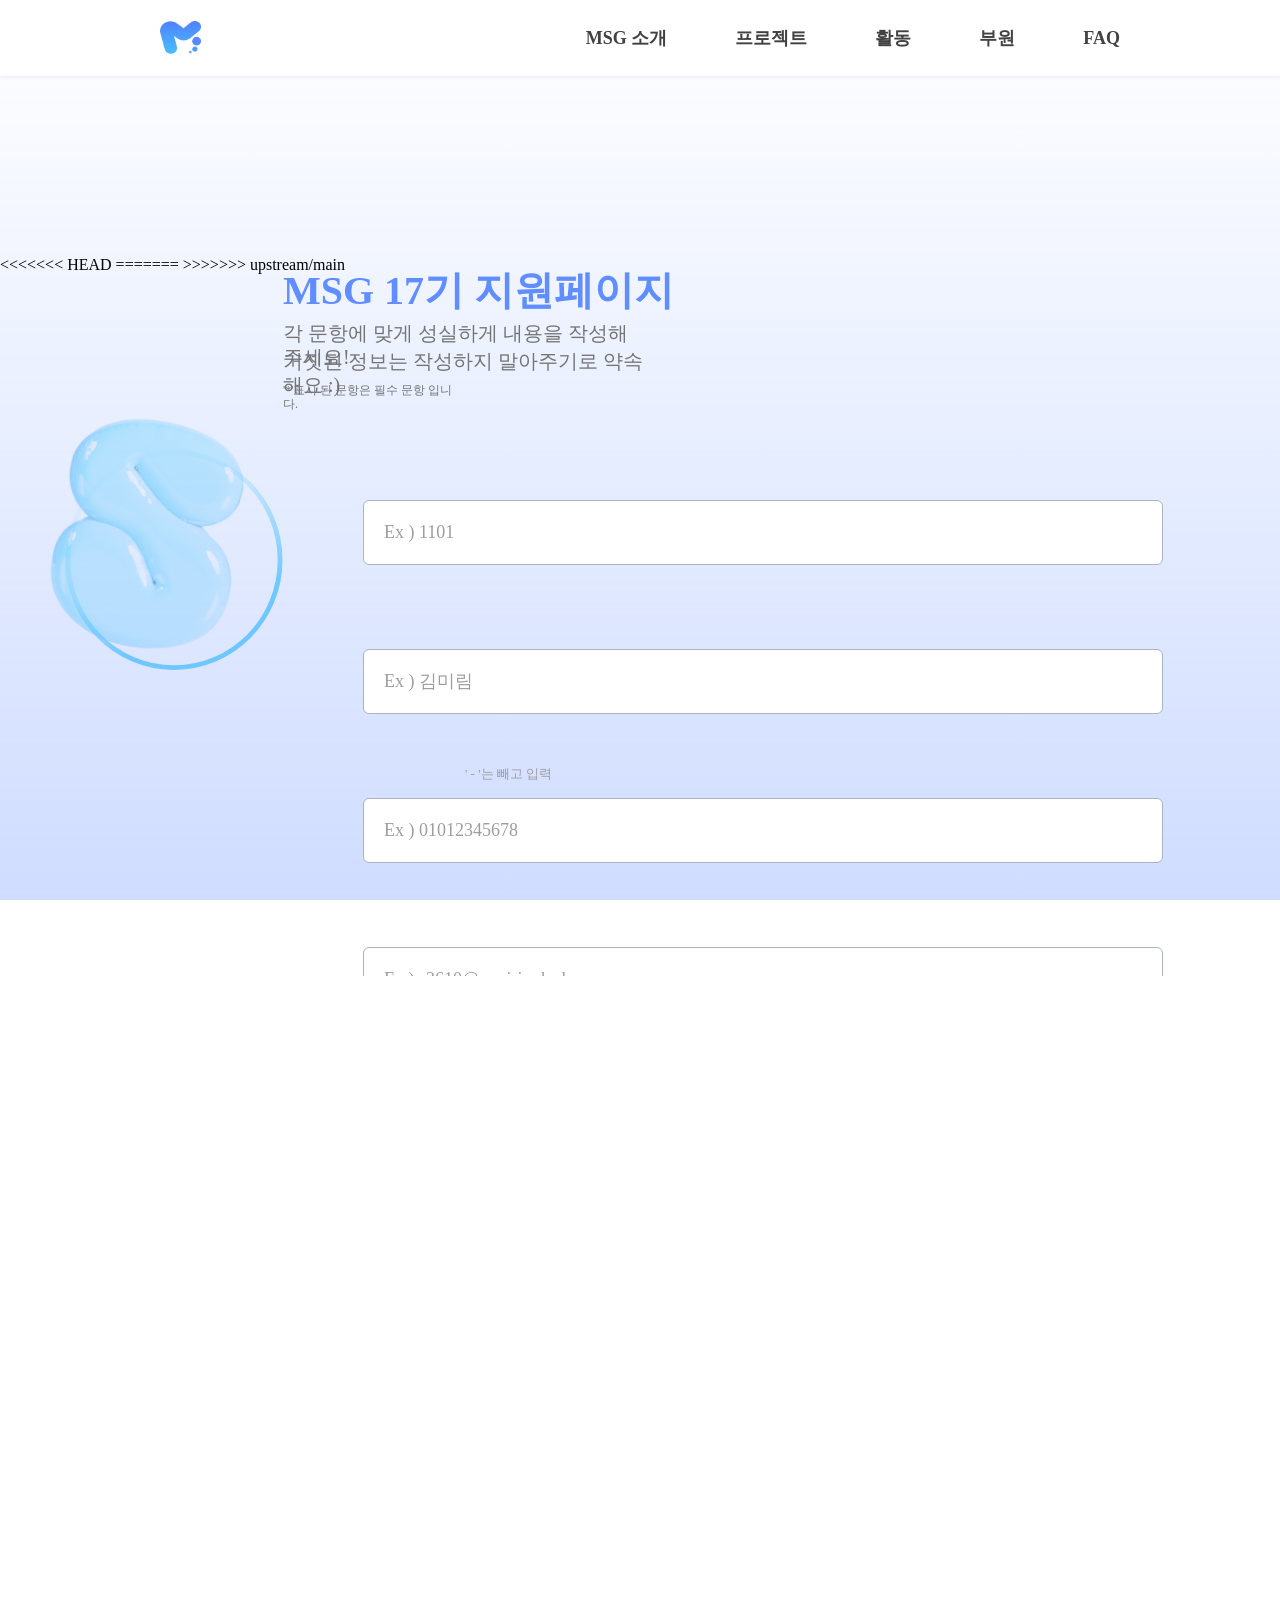
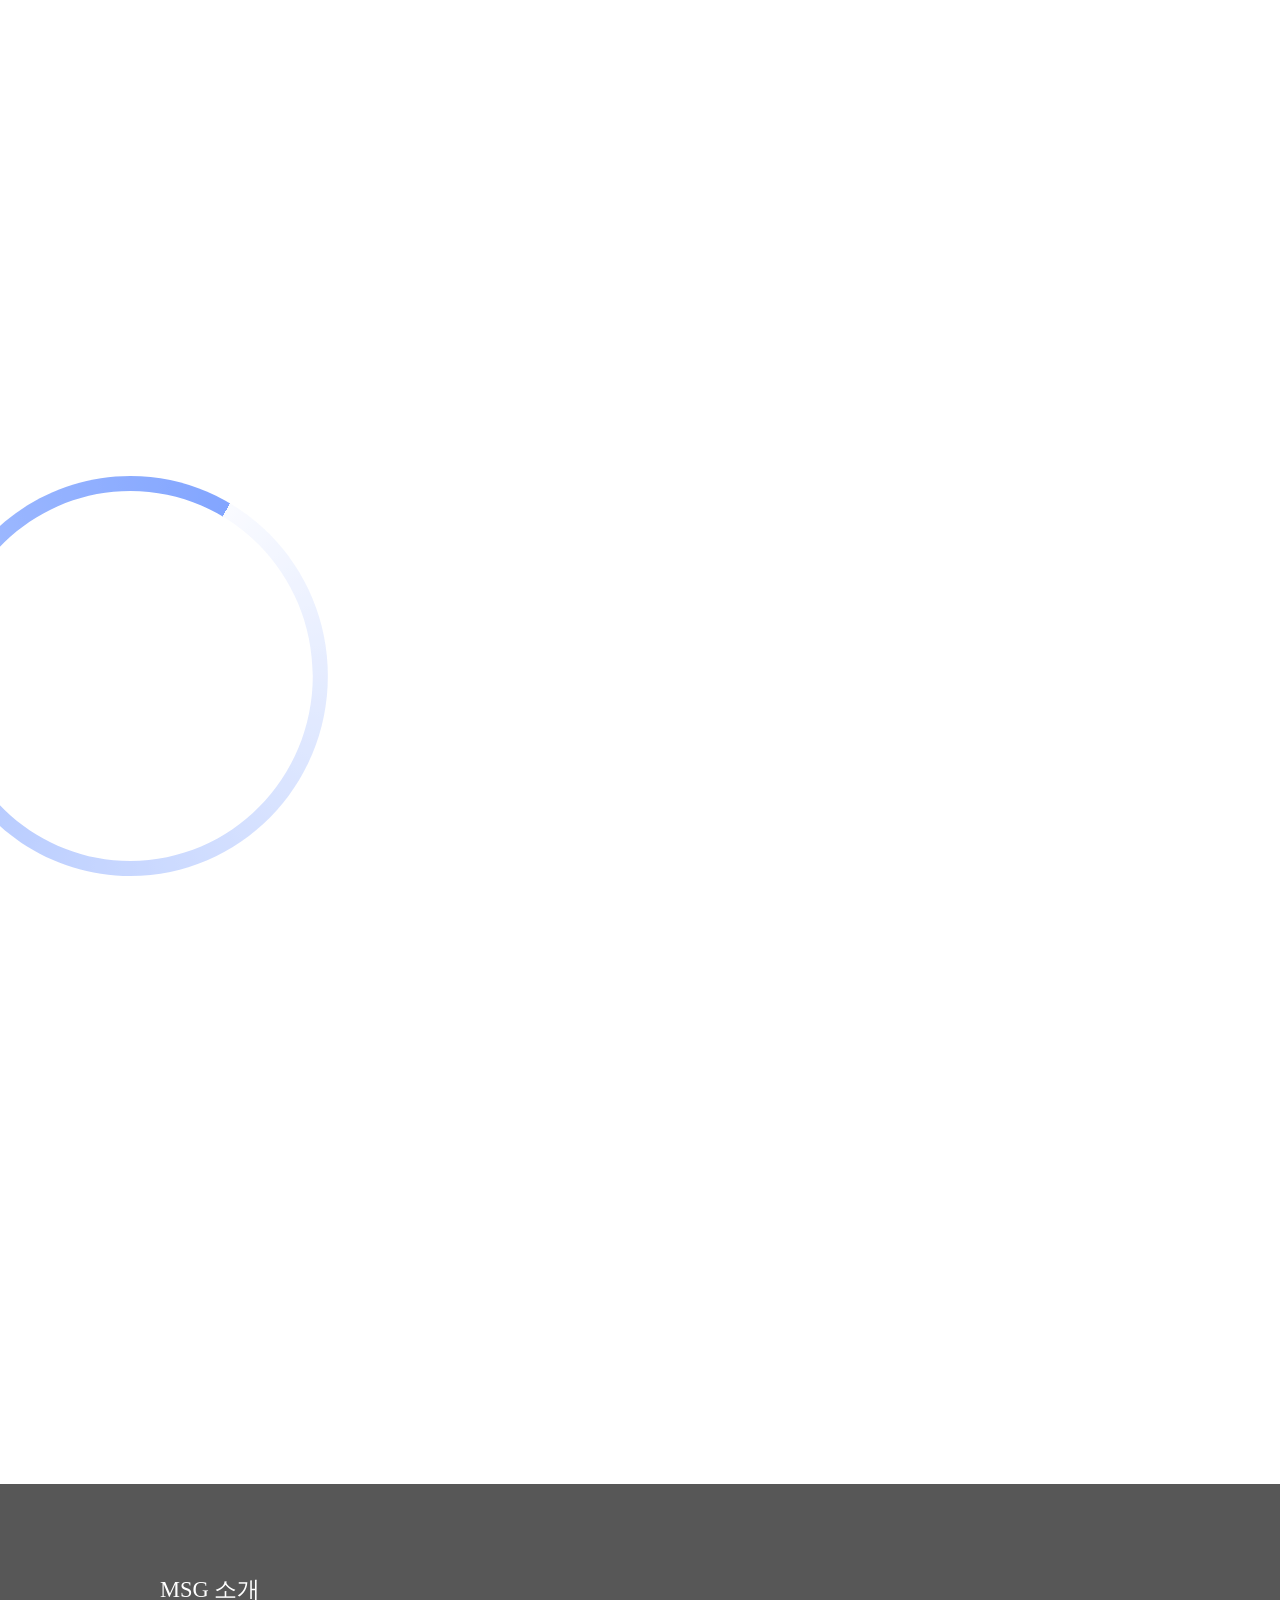
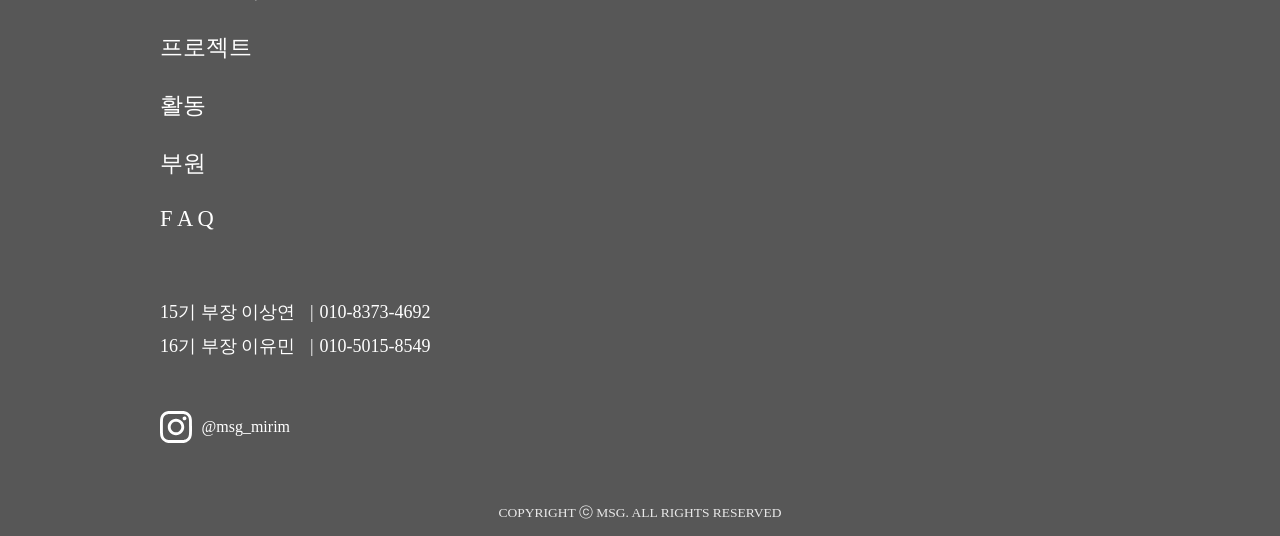
==== commit 6846fece: "화면 수정" ====
--- a/apply.html
+++ b/apply.html
@@ -101,11 +101,19 @@
         <p class="a_line">* 자신을 한 문장으로 표현하자면?</p>
         <input type="text" placeholder="Ex ) 1101" class="line">
 
-        <a href="" class="button">제출하기</a>
+        <a href="./applyComplete.html" class="button">제출하기</a>
 
     </main>
+<<<<<<< HEAD
     
     <!-- footer -->
+=======
+
+      <script src="./js/site-nav.js"></script>
+
+
+<!-- footer -->
+>>>>>>> upstream/main
     <footer>
       <div class="footer-menu">
         <ul>
--- a/css/apply.css
+++ b/css/apply.css
@@ -1,3 +1,4 @@
+<<<<<<< HEAD:css/apply.css
 @import url(font.css);
 
 :root {
@@ -959,4 +960,390 @@
 
 html, body {
     overflow-x: hidden !important;
+=======
+@import url(font.css);
+
+:root {
+    --main-font: 'Pretendard';
+    --main-font-weight: 400;
+
+    --main-color-01: #608DFF;
+    --main-color-02: #4BA2FF;
+    --main-color-03: #47BEFF;
+
+    --black-color-01: #424242;
+    --black-color-02: #575757;
+    --gray-color-01: #747474;
+    --gray-color-02: #9E9E9E;
+    --gray-color-03: #C4C4C4;
+
+    --header-height: 8.43vh;
+    --page-height: calc(100vh - var(--header-height));
+    
+    --header-logo-width: 4.5vh;
+    --header-font-size: 2vh;
+
+    --basic-padding: 12.5vw;
+    --mobile-padding: 10vw
+}
+
+/* 기본 설정 */
+html, body {
+    overflow-x: hidden !important;
+    margin: 0;
+    padding: 0;
+}
+
+body {
+    min-height: 100vh;
+    padding-top: var(--header-height);
+}
+
+.main {
+    position: relative;
+    max-width: 1400px;
+    margin: 0 auto;
+    padding: 60px 40px 120px;
+}
+
+a { 
+    color: #fff;
+    font-weight: 500;
+    text-decoration-line: none; 
+}
+li { list-style: none; }
+
+/* header */
+header {
+    position: fixed;
+    top: 0; left: 0; right: 0;
+    height: var(--header-height);
+    display: flex;
+    align-items: center;
+    justify-content: space-between;
+    padding: 0 var(--basic-padding);
+    background-color: #fff;
+    box-shadow: 0 2px 3px rgba(117, 117, 117, 0.08);
+    z-index: 55;
+}
+
+header .header-logo { width: var(--header-logo-width); }
+
+header .header-menu {
+    color: var(--black-color-01);
+    font-size: var(--header-font-size);
+    font-weight: 600;
+    margin-left: 5vw;
+}
+header ul>li>a:hover {
+    color: var(--main-color-01);
+    font-weight: 700;
+}
+
+.menu-toggle {
+    display: none;
+    background: none;
+    border: none;
+    cursor: pointer;
+    width: 4vh;
+}
+.toggle {
+    display: block;
+    width: 4vh;
+}
+
+/* 메뉴 페이지 */
+.menu-page {
+    position: fixed;
+    top: 0;
+    right: -100%;
+    width: 100%;    
+    height: 100%;
+    background-color: white;
+    transition: right 0.4s ease;
+    z-index: 60;
+    display: flex;
+    flex-direction: column;
+    text-align: center;
+    padding-top: 3vh;
+}
+.menu-page.active {
+    right: 0;
+}
+
+.menu-header { margin: 10vh 0; }
+.menu-header img { width: 19vh; }
+
+.menu-item {
+    display: block;
+    color: var(--black-color-01);
+    font-size: 3vh;
+    font-weight: 500;
+    padding: 2vh;
+}
+
+.menu-footer {
+    display: flex;
+    justify-content: center;
+    margin: 3vh;
+}
+.support-link {
+    border: 2px solid #fff;
+    border-radius: 50px;
+    box-shadow: 1px 3px rgba(117, 117, 117, 0.08);
+    display: flex;
+    align-items: center;
+    justify-content: space-between;
+    padding: 2.5vh 4vh;
+    cursor: pointer;
+}
+.support-link img {
+    width: 4vh;
+    margin-right: 3vw;
+}
+.support-link p {
+    color: var(--main-color-01);
+    font-size: 2.2vh;
+    font-weight: 500;
+}
+
+/* 배경 장식 */
+.background {
+    position: fixed;
+    width: 100%;
+    height: 100%;
+    left: 0;
+    top: 0;
+    background: linear-gradient(180deg, rgba(96, 141, 255, 0) 0%, rgba(96, 141, 255, 0.3) 100%);
+    z-index: -1;
+    pointer-events: none;
+}
+
+/* 장식 원과 글자들 */
+.circle1, .circle2, .circle3 {
+    position: fixed;
+    pointer-events: none;
+    opacity: 0.6;
+    z-index: -1;
+}
+
+.circle1 {
+    width: 200px;
+    height: 200px;
+    right: 10%;
+    top: 15%;
+}
+
+.circle2 {
+    width: 220px;
+    height: 220px;
+    left: 5%;
+    top: 50%;
+}
+
+.circle3 {
+    width: 400px;
+    height: 400px;
+    left: -50px;
+    bottom: 10%;
+}
+
+.M, .S, .G {
+    position: fixed;
+    pointer-events: none;
+    opacity: 0.4;
+    z-index: -1;
+}
+
+.M {
+    width: 250px;
+    height: auto;
+    right: 5%;
+    top: 20%;
+}
+
+.S {
+    width: 230px;
+    height: auto;
+    left: 3%;
+    top: 45%;
+}
+
+.G {
+    width: 250px;
+    height: auto;
+    right: 8%;
+    bottom: 15%;
+}
+
+/* 제목 섹션 */
+.msg_page {
+    font-family: 'GmarketSans';
+    font-weight: 700;
+    font-size: 40px;
+    color: #608DFF;
+    margin-bottom: 20px;
+}
+
+.a2, .a3 {
+    font-family: 'Pretendard';
+    font-weight: 400;
+    font-size: 20px;
+    color: #747474;
+    margin-bottom: 8px;
+}
+
+.a4 {
+    font-family: 'Pretendard';
+    font-weight: 400;
+    font-size: 12px;
+    color: #747474;
+    margin-bottom: 60px;
+}
+
+/* 폼 레이블 */
+.a_num, .a_name, .a_phone, .a_email, .a_room, 
+.a_motive, .a_win, .a_fail, .a_line {
+    font-family: 'Pretendard';
+    font-weight: 600;
+    font-size: 20px;
+    color: #283043;
+    margin-bottom: 12px;
+    margin-top: 40px;
+}
+
+.a_phone2, .a_room2 {
+    font-family: 'Pretendard';
+    font-weight: 400;
+    font-size: 13px;
+    color: #9e9e9e;
+    margin-left: 8px;
+    display: inline;
+}
+
+/* 입력 필드 공통 스타일 */
+input[type="text"],
+textarea {
+    box-sizing: border-box;
+    width: 100%;
+    max-width: 800px;
+    padding: 20px;
+    background: #FFFFFF;
+    border: 1.2px solid #ABB2C3;
+    border-radius: 6px;
+    font-family: 'Pretendard';
+    font-size: 18px;
+    margin-bottom: 20px;
+}
+
+input[type="text"]::placeholder,
+textarea::placeholder {
+    font-size: 18px;
+    font-weight: 400;
+    color: #9e9e9e;
+}
+
+.num {
+    width: 200px;
+}
+
+textarea {
+    height: 200px;
+    resize: vertical;
+}
+
+/* 제출 버튼 */
+.button {
+    box-sizing: border-box;
+    display: flex;
+    flex-direction: row;
+    justify-content: center;
+    align-items: center;
+    padding: 20px 40px;
+    width: 160px;
+    height: 64px;
+    margin: 60px auto 0;
+    background: linear-gradient(94.18deg, #608DFF -6.14%, #47BEFF 55.19%, #66A8FF 106.35%);
+    box-shadow: 0px 2px 10px rgba(0, 0, 0, 0.08);
+    border-radius: 8px;
+    border: none;
+    font-size: 24px;
+    color: white;
+    font-weight: 500;
+    cursor: pointer;
+    transition: transform 0.2s;
+}
+
+.button:hover {
+    transform: translateY(-2px);
+    box-shadow: 0px 4px 15px rgba(96, 141, 255, 0.3);
+}
+
+/* footer */
+footer {
+    color: #fff;
+    background-color: var(--black-color-02);
+    padding: 0 var(--basic-padding);
+    width: 100%;
+    box-sizing: border-box;
+}
+
+.footer-menu { padding: 7vh 0; }
+.footer-menu a {
+    display: block;
+    margin-top: 3vh;
+    font-size: 2.5vh;
+}
+
+.footer-connect { font-size: 2vh; }
+.footer-connect .president {
+    display: inline-block;
+    margin: 5px 0;
+}
+.footer-connect .president::after {
+    content: '|';
+    padding: 0 6px 0 15px;
+}
+
+.footer-instagram {
+    display: flex;
+    align-items: center;
+    margin: 3em 0;
+}
+.footer-instagram img {
+    width: 3.5vh;
+    margin-right: 10px;
+}
+
+.footer-copyright {
+    font-size: 1.5vh;
+    text-align: center;
+    padding: 1em 0;
+    opacity: 0.87;
+}
+
+/* 반응형 */
+@media screen and (max-width: 768px) {
+    .main {
+        padding: 40px 20px 80px;
+    }
+    
+    .msg_page {
+        font-size: 32px;
+    }
+    
+    .a2, .a3 {
+        font-size: 16px;
+    }
+    
+    input[type="text"],
+    textarea {
+        font-size: 16px;
+    }
+    
+    .circle1, .circle2, .circle3,
+    .M, .S, .G {
+        display: none;
+    }
+>>>>>>> upstream/main:css/apply_css.css
 }
--- a/css/style.css
+++ b/css/style.css
@@ -203,7 +203,8 @@
     padding: 2.3vh 1.2vw;
     z-index: 50;
 
-    animation: blink 1.5s infinite;
+    /* 기존 깜빡임 애니메이션 제거: 호버 시에만 색 변화가 일어나도록 수정 */
+    animation: none;
 
     cursor: pointer;
 }
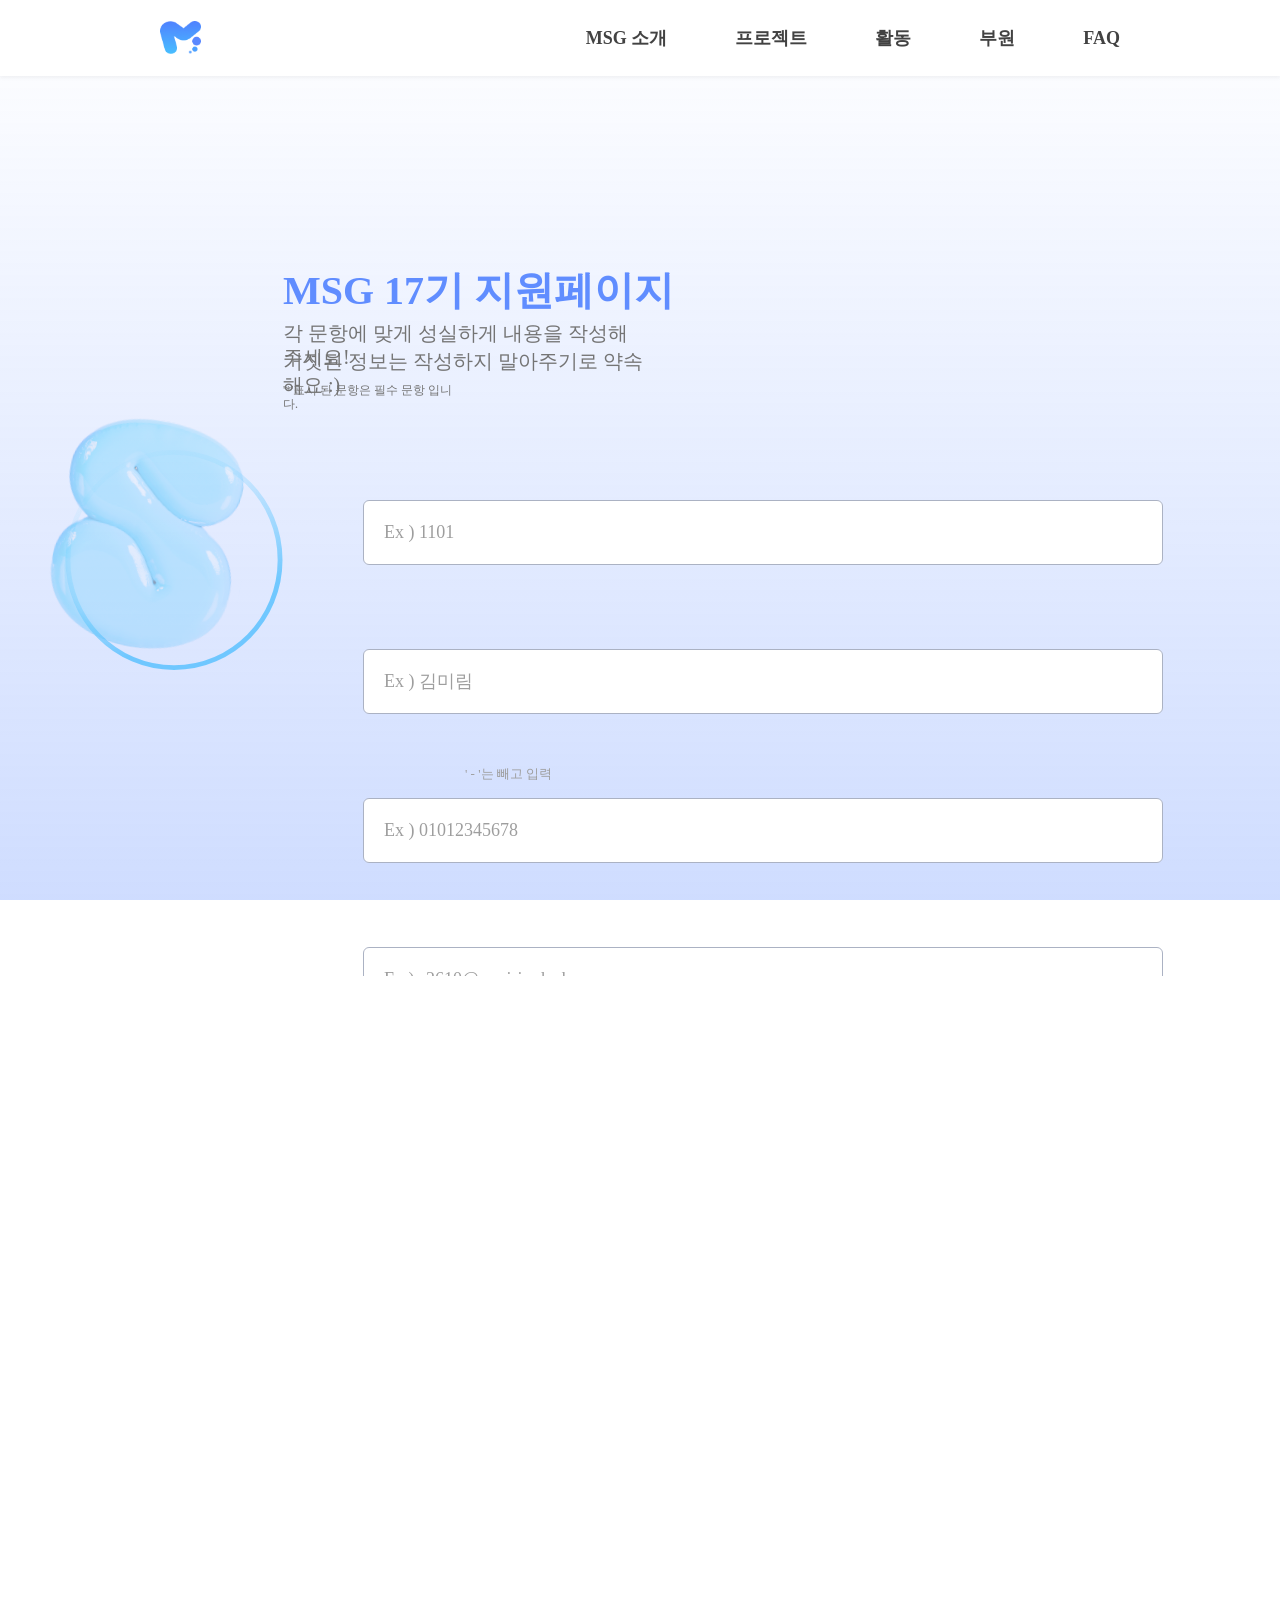
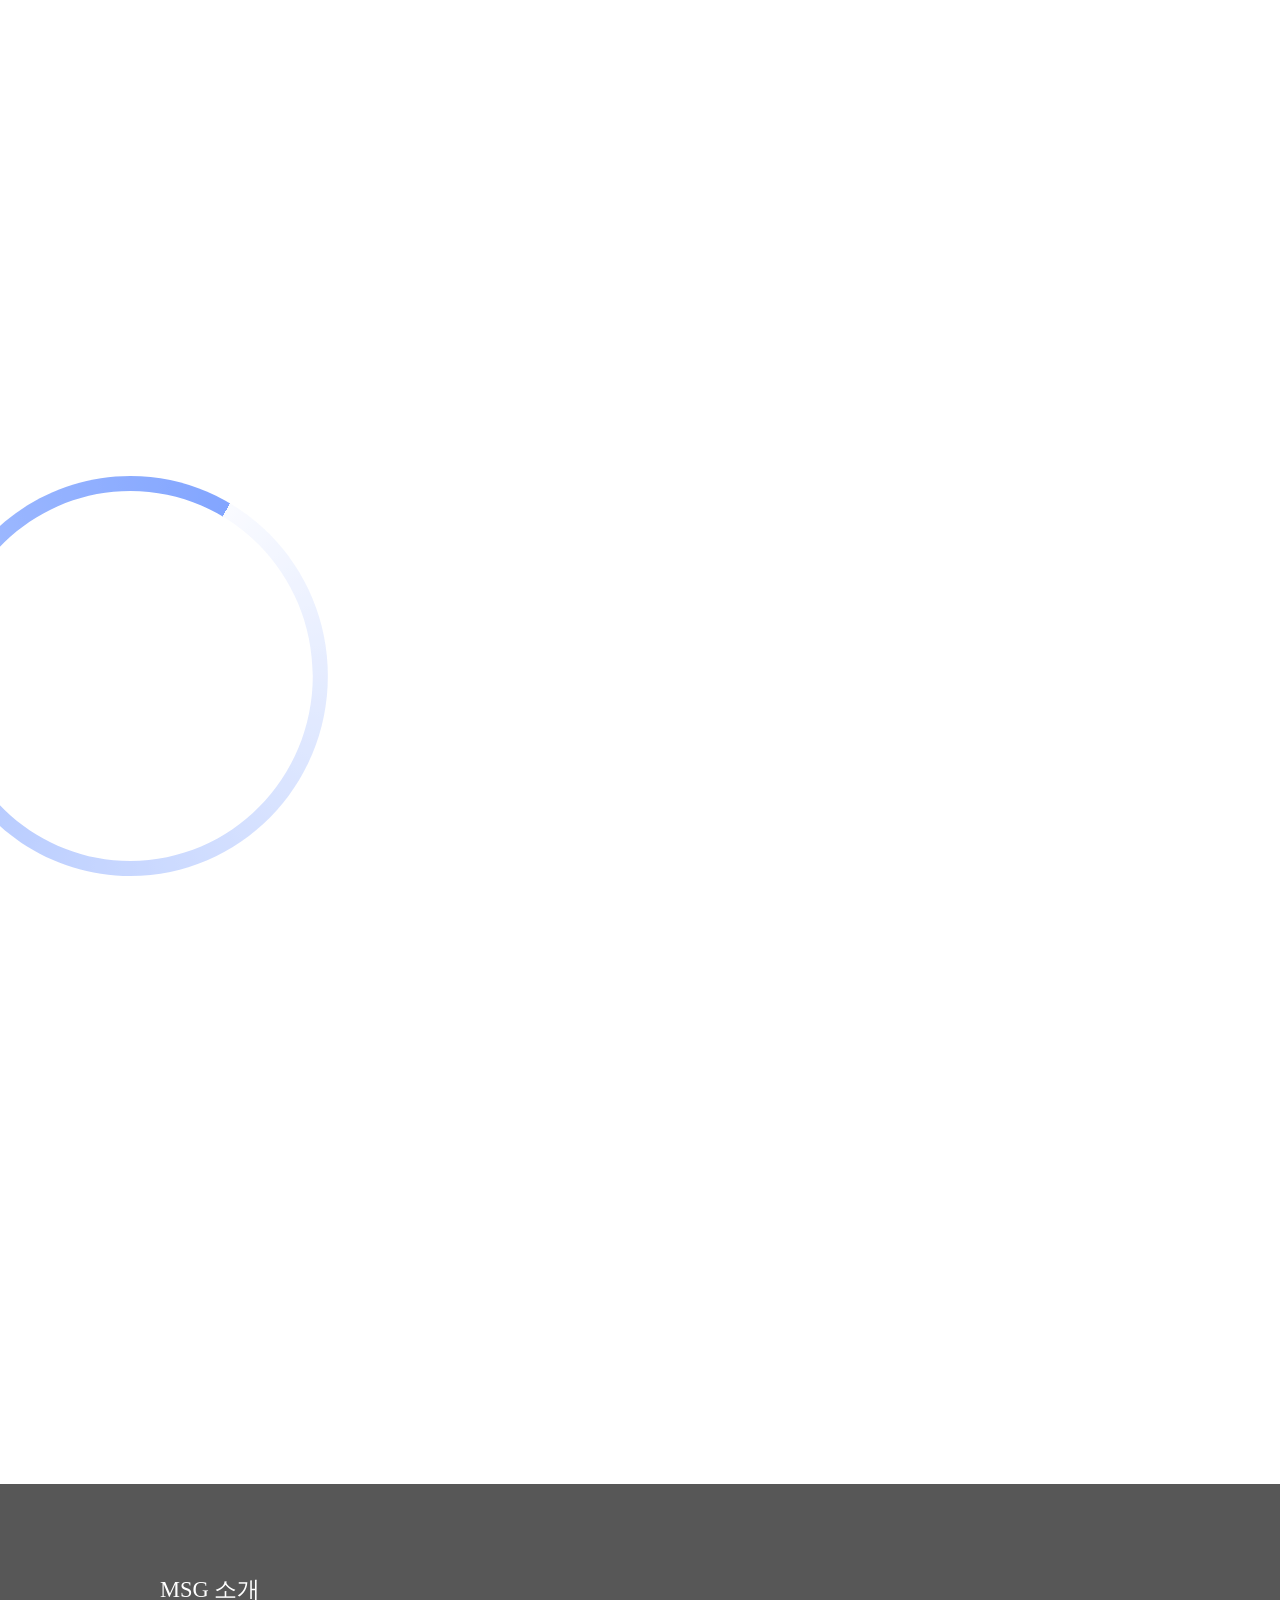
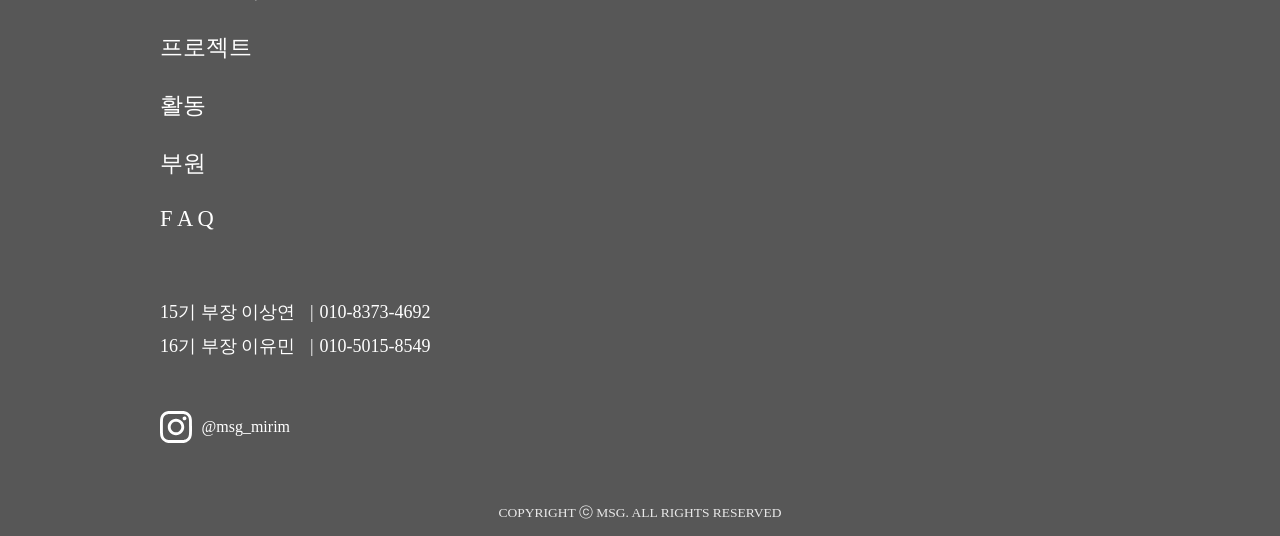
==== commit fe63c67d: "화면 수정" ====
--- a/apply.html
+++ b/apply.html
@@ -99,22 +99,17 @@
         <textarea placeholder="500자 내외로 입력해주세요." class="fail"></textarea>
 
         <p class="a_line">* 자신을 한 문장으로 표현하자면?</p>
-        <input type="text" placeholder="Ex ) 1101" class="line">
+        <input type="text" placeholder="20자 내외로 입력해주세요." class="line">
 
         <a href="./applyComplete.html" class="button">제출하기</a>
 
     </main>
-<<<<<<< HEAD
     
     <!-- footer -->
-=======
-
       <script src="./js/site-nav.js"></script>
-
-
-<!-- footer -->
->>>>>>> upstream/main
-    <footer>
+      
+      <!-- footer -->
+      <footer>
       <div class="footer-menu">
         <ul>
           <li>
